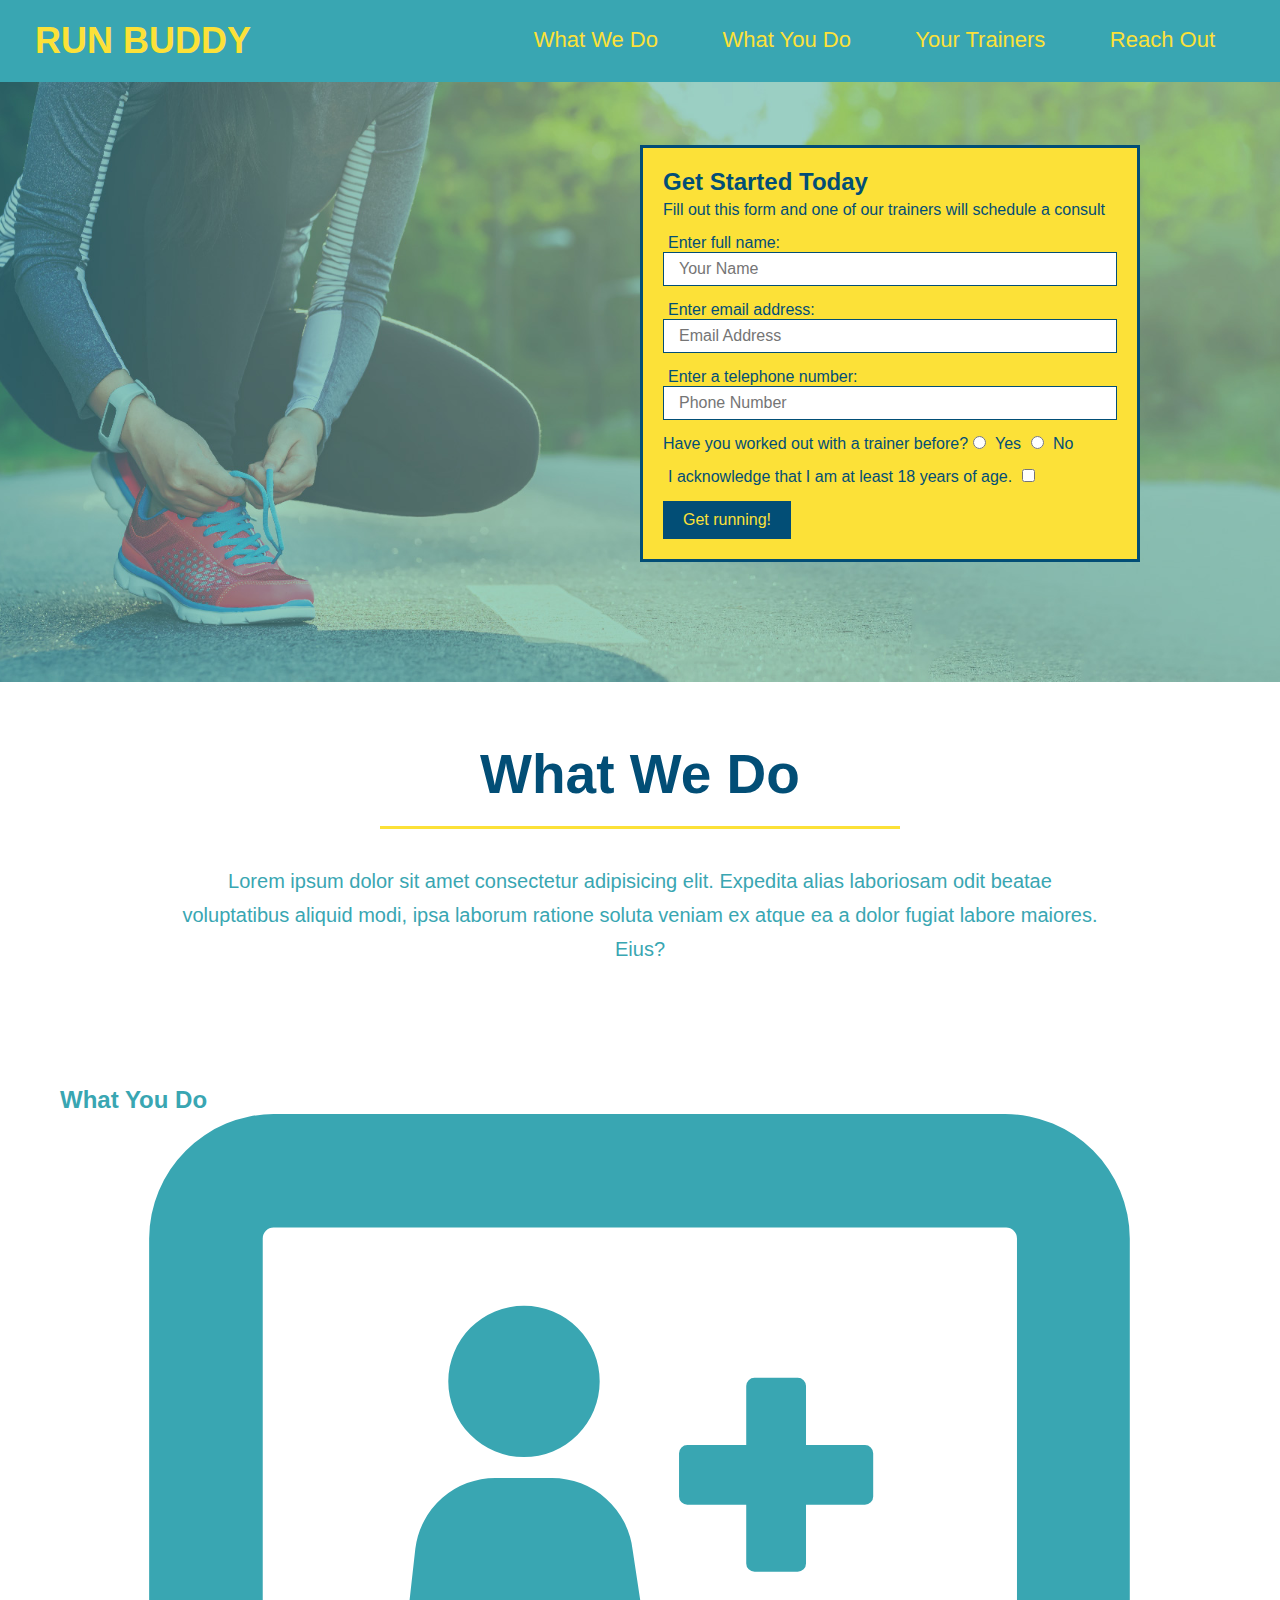
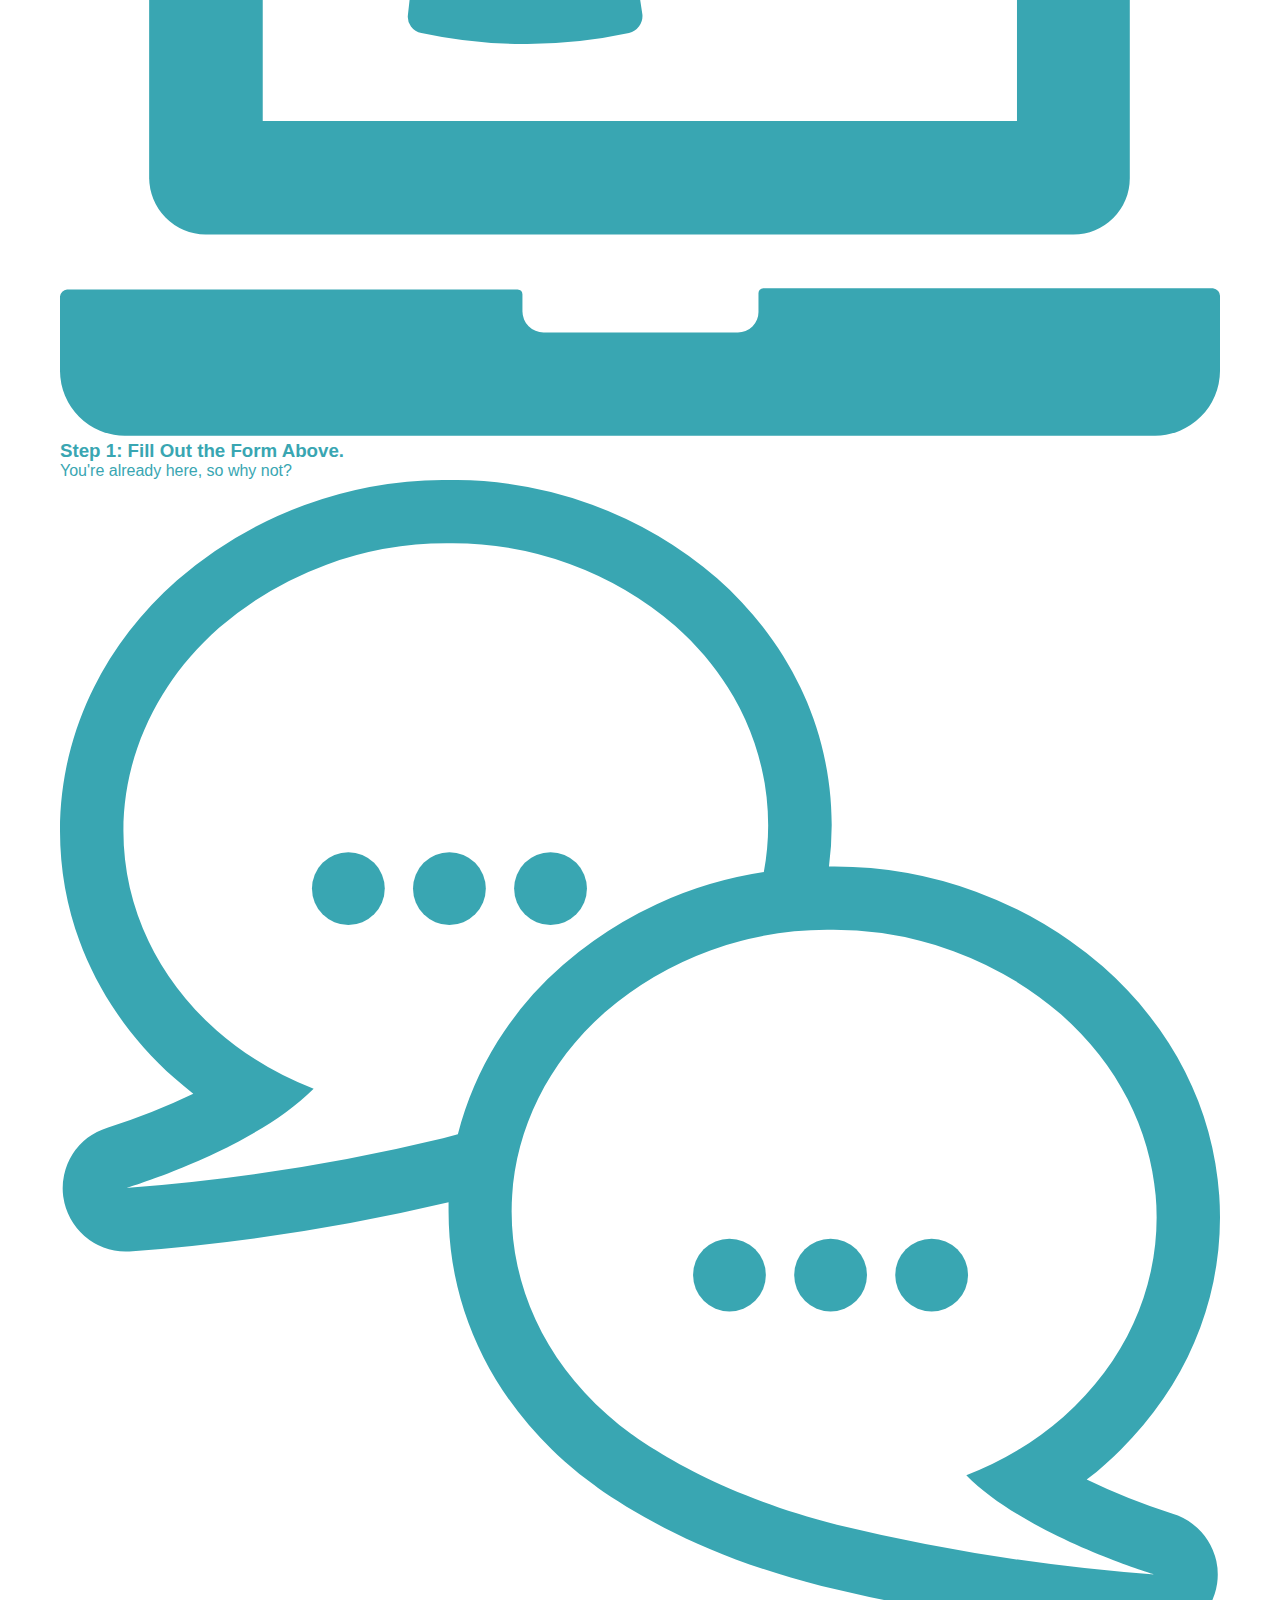
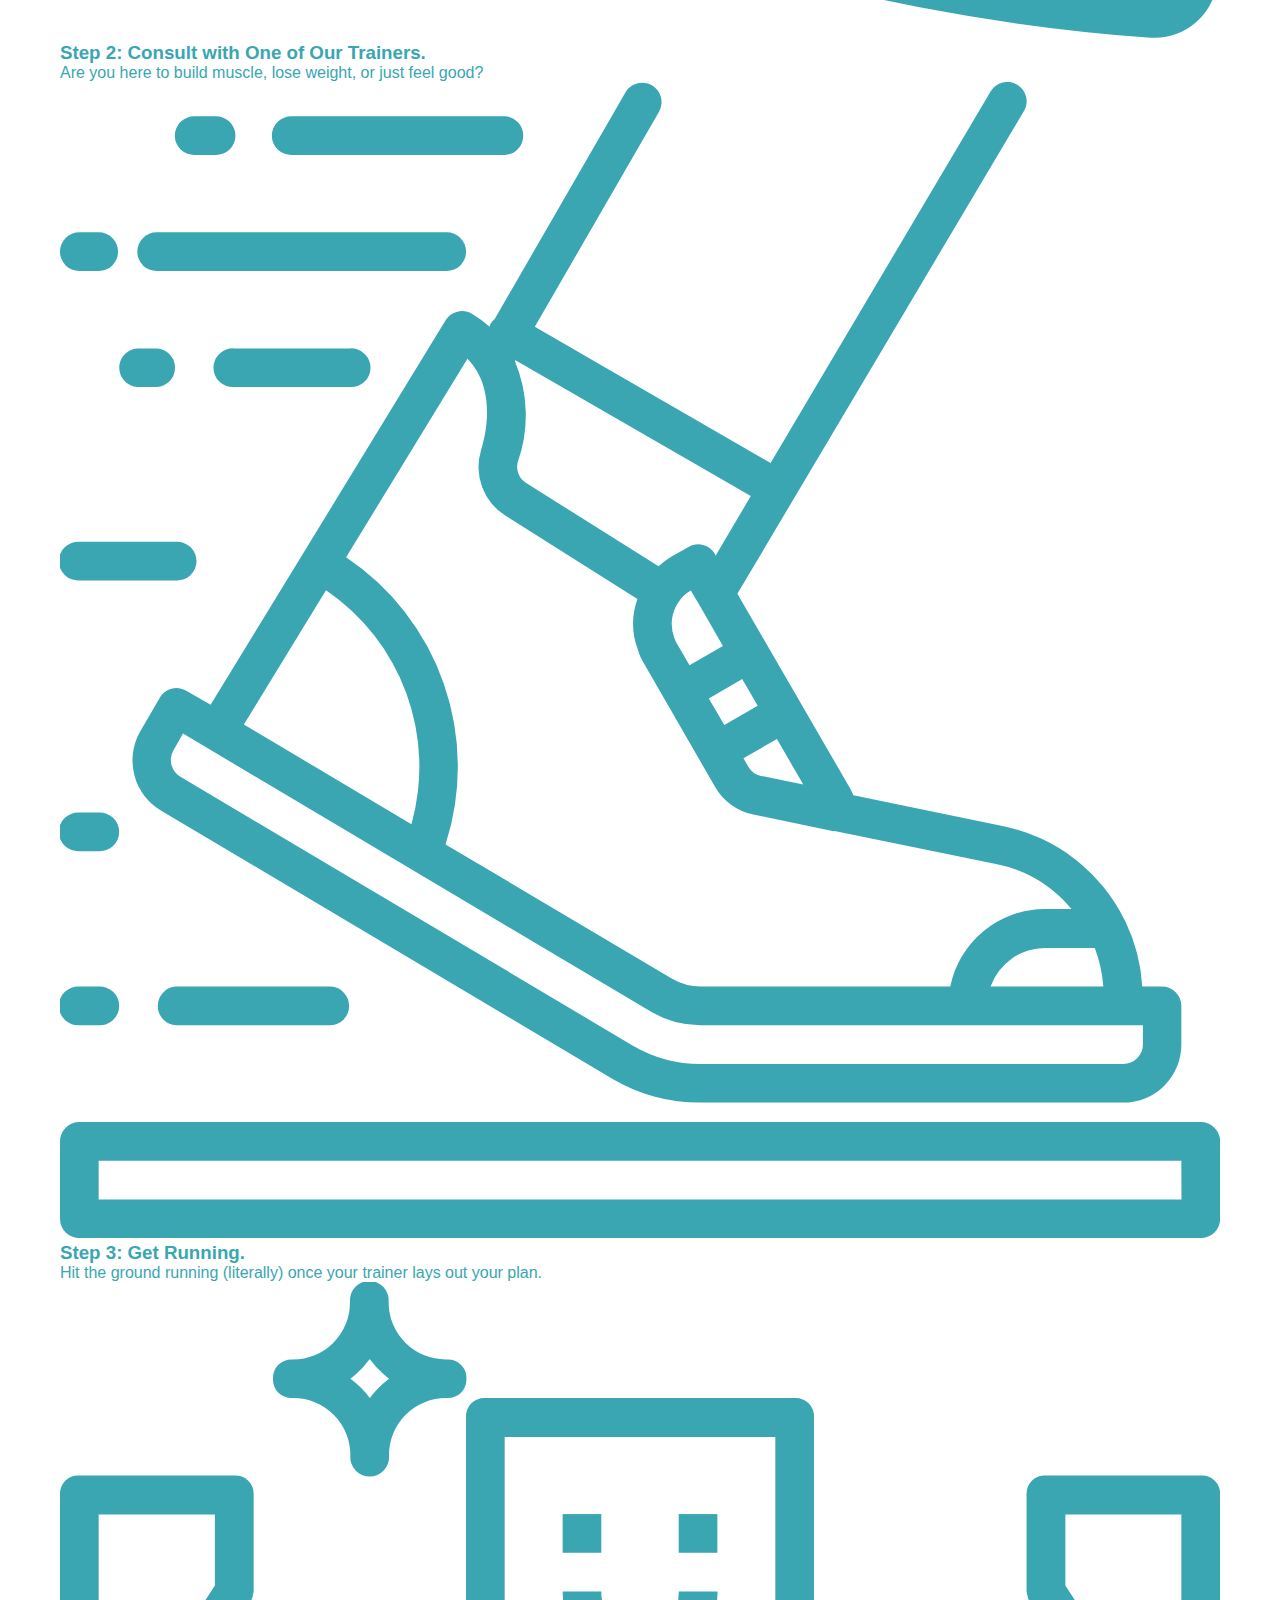
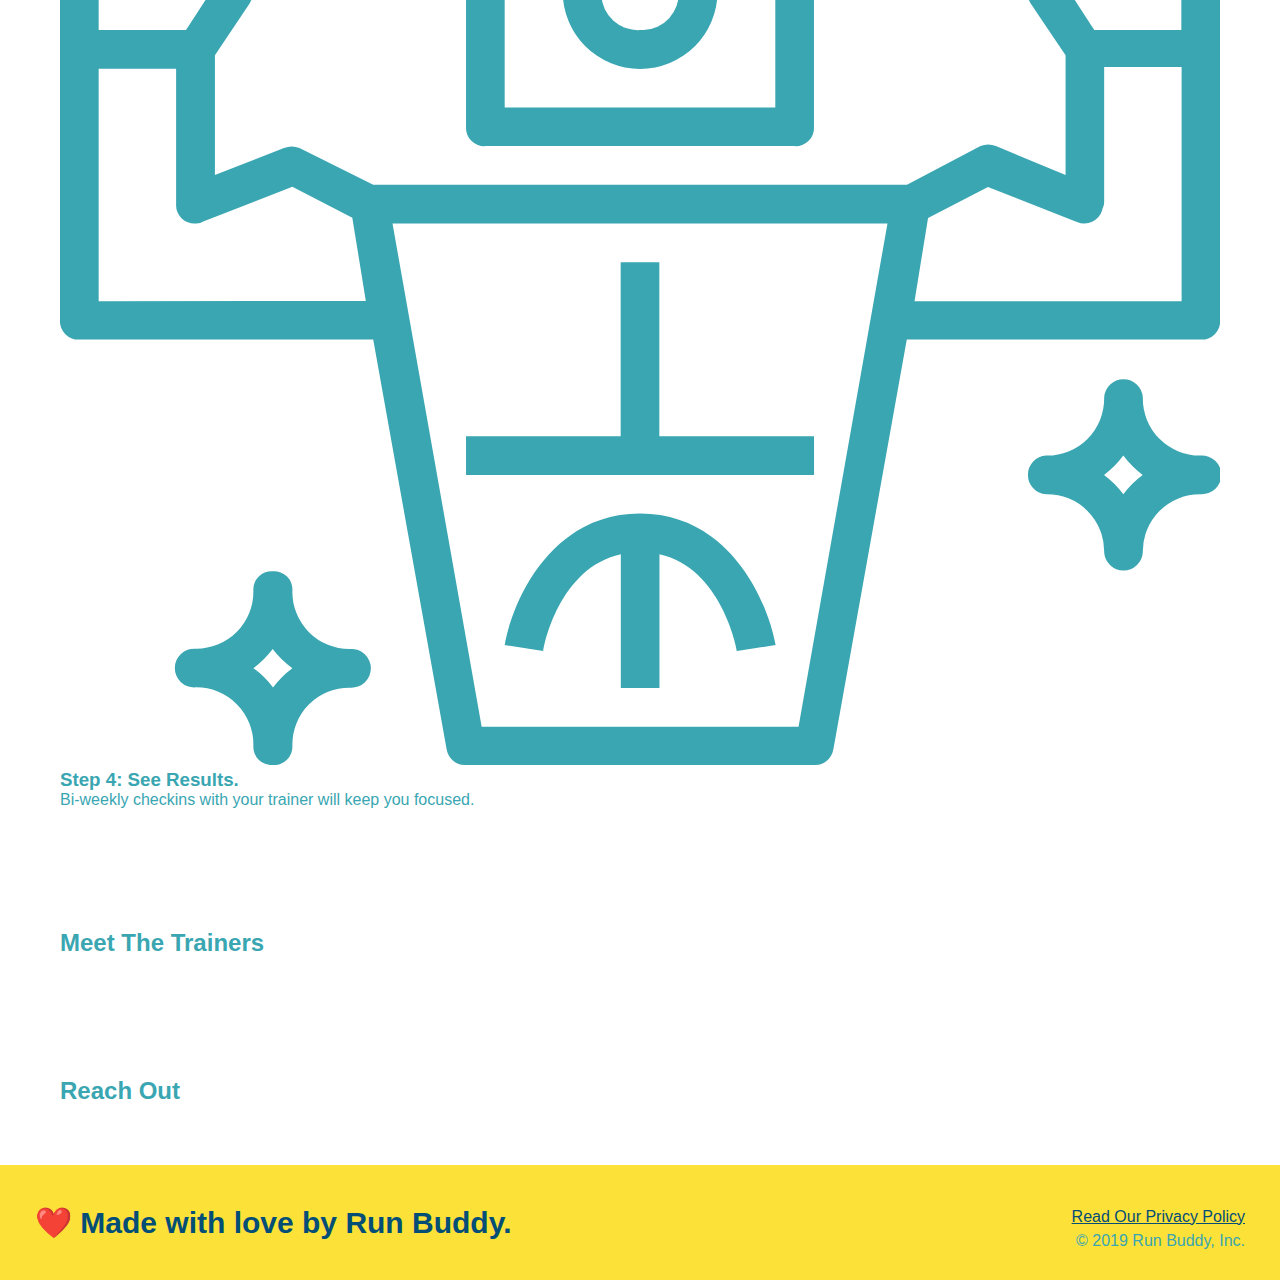
==== index.html @ 7dcd4fa3 "Style the what we do section" ====
<!DOCTYPE html>
<html lang="en">
<head>
    <meta charset="UTF-8">
    <meta http-equiv="X-UA-Compatible" content="IE=edge">
    <meta name="viewport" content="width=device-width, initial-scale=1.0">
    <link rel="stylesheet" href="./assets/css/style.css" />
    <title>Run Buddy</title>
</head>

<body>
    <!-- navigation -->
    <header>
        <h1><a href="/index.html">RUN BUDDY</a></h1>
        <nav>
            <!-- nav list -->
            <ul>
                <!-- What We Do section link -->
                <li>
                    <a href="#what-we-do">What We Do</a>
                </li>
                <!-- What You Do section link -->
                <li>
                    <a href="#what-you-do">What You Do</a>
                </li>
                <!-- Your Trainers section link -->
                <li>
                    <a href="#your-trainers">Your Trainers</a>
                </li>
                <!-- Reach Out section link -->
                <li>
                    <a href="#reach-out">Reach Out</a>
                </li>
            </ul>
        </nav>
    </header>
    <!-- end header/nav -->

    <!-- hero/jumbotron -->
    <section class ="hero">
        <div class="hero-form">
            <h3>Get Started Today</h3>
            <p>Fill out this form and one of our trainers will schedule a consult</p>
            <!-- add form element -->
            <form>
                <label for="name">Enter full name:</label>
                <input type="text" placeholder="Your Name" name="name" id="name" class="form-input" />
                <label for="email">Enter email address:</label>
                <input type="email" placeholder="Email Address" name="email" id="email" class="form-input" />
                <label for="phone">Enter a telephone number:</label>
                <input type="tel" placeholder="Phone Number" name="phone" id="phone" class="form-input" />
            </form>
            <p>
                Have you worked out with a trainer before?
                <input type="radio" name="trainer-confirm" id="trainer-yes" />
                <label for="trainer-yes">Yes</label>
                <input type="radio" name="trainer-confirm" id="trainer-no" />
                <label for="trainer-no">No</label>
            </p>
            <p>
                <label for="checkbox">
                    I acknowledge that I am at least 18 years of age.
                </label>
                <input type="checkbox" name="age-confirm" id="checkbox" />
            </p>
            <button type="submit">
                Get running!
            </button>
        </div>
    </section>
    <!-- end hero -->

    <!-- "what we do" section -->
    <section id="what-we-do" class="intro">
        <h2>What We Do</h2>
        <p>
            Lorem ipsum dolor sit amet consectetur adipisicing elit. Expedita alias laboriosam odit beatae voluptatibus aliquid modi, ipsa laborum ratione soluta veniam ex atque ea a dolor fugiat labore maiores. Eius?
        </p>
    </section>
    <!-- end "what we do" section -->

    <!-- "what you do" section -->
    <section id="what-you-do">
        <h2>What You Do</h2>

        <!-- step 1 div -->
        <div>
            <img src="./assets/images/step-1.svg" alt="" />
            <h3>Step 1: Fill Out the Form Above.</h3>
            <p>You're already here, so why not?</p>
        </div>

        <!-- step 2 div -->
        <div>
            <img src="./assets/images/step-2.svg" alt="" />
            <h3>Step 2: Consult with One of Our Trainers.</h3>
            <p>Are you here to build muscle, lose weight, or just feel good?</p>
        </div>

        <!-- step 3 div -->
        <div>
            <img src="./assets/images/step-3.svg" alt="" />
            <h3>Step 3: Get Running.</h3>
            <p>Hit the ground running (literally) once your trainer lays out your plan.</p>
        </div>

        <!-- step 4 div -->
        <div>
            <img src="./assets/images/step-4.svg" alt="" />
            <h3>Step 4: See Results.</h3>
            <p>Bi-weekly checkins with your trainer will keep you focused.</p>
        </div>
    </section>
    <!-- end "what you do" section -->

    <!-- "meet the trainers" section-->
    <section>
        <h2>Meet The Trainers</h2>
    </section>
    <!-- end "meet the trainers" section -->

    <!-- "reach out" section -->
    <section>
        <h2>Reach Out</h2>
    </section>
    <!-- end "reach out" section -->

    <!-- footer -->
    <footer>
        <h2>❤️ Made with love by Run Buddy.</h2>
        <div>
            <a href="#">Read Our Privacy Policy</a><br />
            &copy; 2019 Run Buddy, Inc.
        </div>
    </footer>
    <!-- end footer -->
</body>

</html>
---- assets/css/style.css ----
/* remove browser default styling */
* {
    margin: 0;
    padding: 0;
    box-sizing: border-box;
}

/* apply styles to <body> */
body {
    color: #39a6b2;
    font-family: Helvetica, Arial, sans-serif;
}

/* apply styles to <header> */
header {
    padding: 20px 35px;
    background-color: #39a6b2;
}

/* apply styles to <h1> in <header> */
header h1 {
    font-weight: bold;
    font-size: 36px;
    color: #fce138;
    margin: 0;
    display: inline;
}

/* apply styles to <a> in <header> */
header a {
    text-decoration: none;
    color: #fce138;
}

/* apply styles to <nav> in <header> */
header nav {
    float: right;
    margin: 7px 0;
}

/* apply styles to <li> in <header>/<nav>/<ul> */
header nav ul li {
    display: inline;
}

/* apply styles to <a> in <header>/<nav>/<ul>/<li> */
header nav ul li a {
    margin: 0 30px;
    font-weight: lighter;
    font-size: 22px;
}

/* apply styles to <footer> */
footer {
    background: #fce138;
    width: 100%;
    padding: 40px 35px;
}

/* apply styles to <h2> in <footer> */
footer h2 {
    display: inline;
    color: #024e76;
    font-size: 30px;
    margin: 0;
}

/* apply styles to <div> in <footer> */
footer div {
    float: right;
    line-height: 1.5;
    text-align: right;
}

/* apply styles to <a> in <footer> */
footer a {
    color: #024e76;
}

/* apply styles to <section> */
section {
    padding: 60px;
}

/* apply styles to hero <section> */
.hero {
    background-image: url("../images/hero-bg.jpeg");
    height: 600px;
    background-size: cover;
    background-position: center;
    position: relative;
}

/* apply styles to the hero form */
.hero-form {
    background-color: #fce138;
    padding: 20px;
    width: 500px;
    color: #024e76;
    border: solid 3px #024e76;
    position: absolute;
    bottom: 120px;
    right: 140px;
}

/* apply styles to <h3> in the hero form */
.hero-form h3 {
    font-size: 24px;
    margin: 0;
}

/* apply styles to <p> in the hero form */
.hero-form p {
    margin: 5px 0 15px 0;
}

/* apply styles to text inputs in the hero form */
.form-input {
    border: 1px solid #024e76;
    display: block;
    padding: 7px 15px;
    font-size: 16px;
    color: #024e76;
    width: 100%;
    margin-bottom: 15px;
}

/* apply styles to <labels> in the hero form */
.hero-form label {
    margin: 0 5px;
}

/* apply styles to <button> */
.hero-form button {
    color: #fce138;
    background-color: #024e76;
    border: none;
    padding: 10px 20px;
    font-size: 16px;
}

/* apply styles to what-we-do section */
.intro {
    text-align: center;
}
.intro h2 {
    font-size: 55px;
    color: #024e76;
    margin-bottom: 35px;
    padding: 0 100px 20px 100px;
    border-bottom: 3px solid #fce138;
    display: inline-block;
}
.intro p {
    line-height: 1.7;
    color: #39a6b2;
    width: 80%;
    font-size: 20px;
    margin: 0 auto;
}
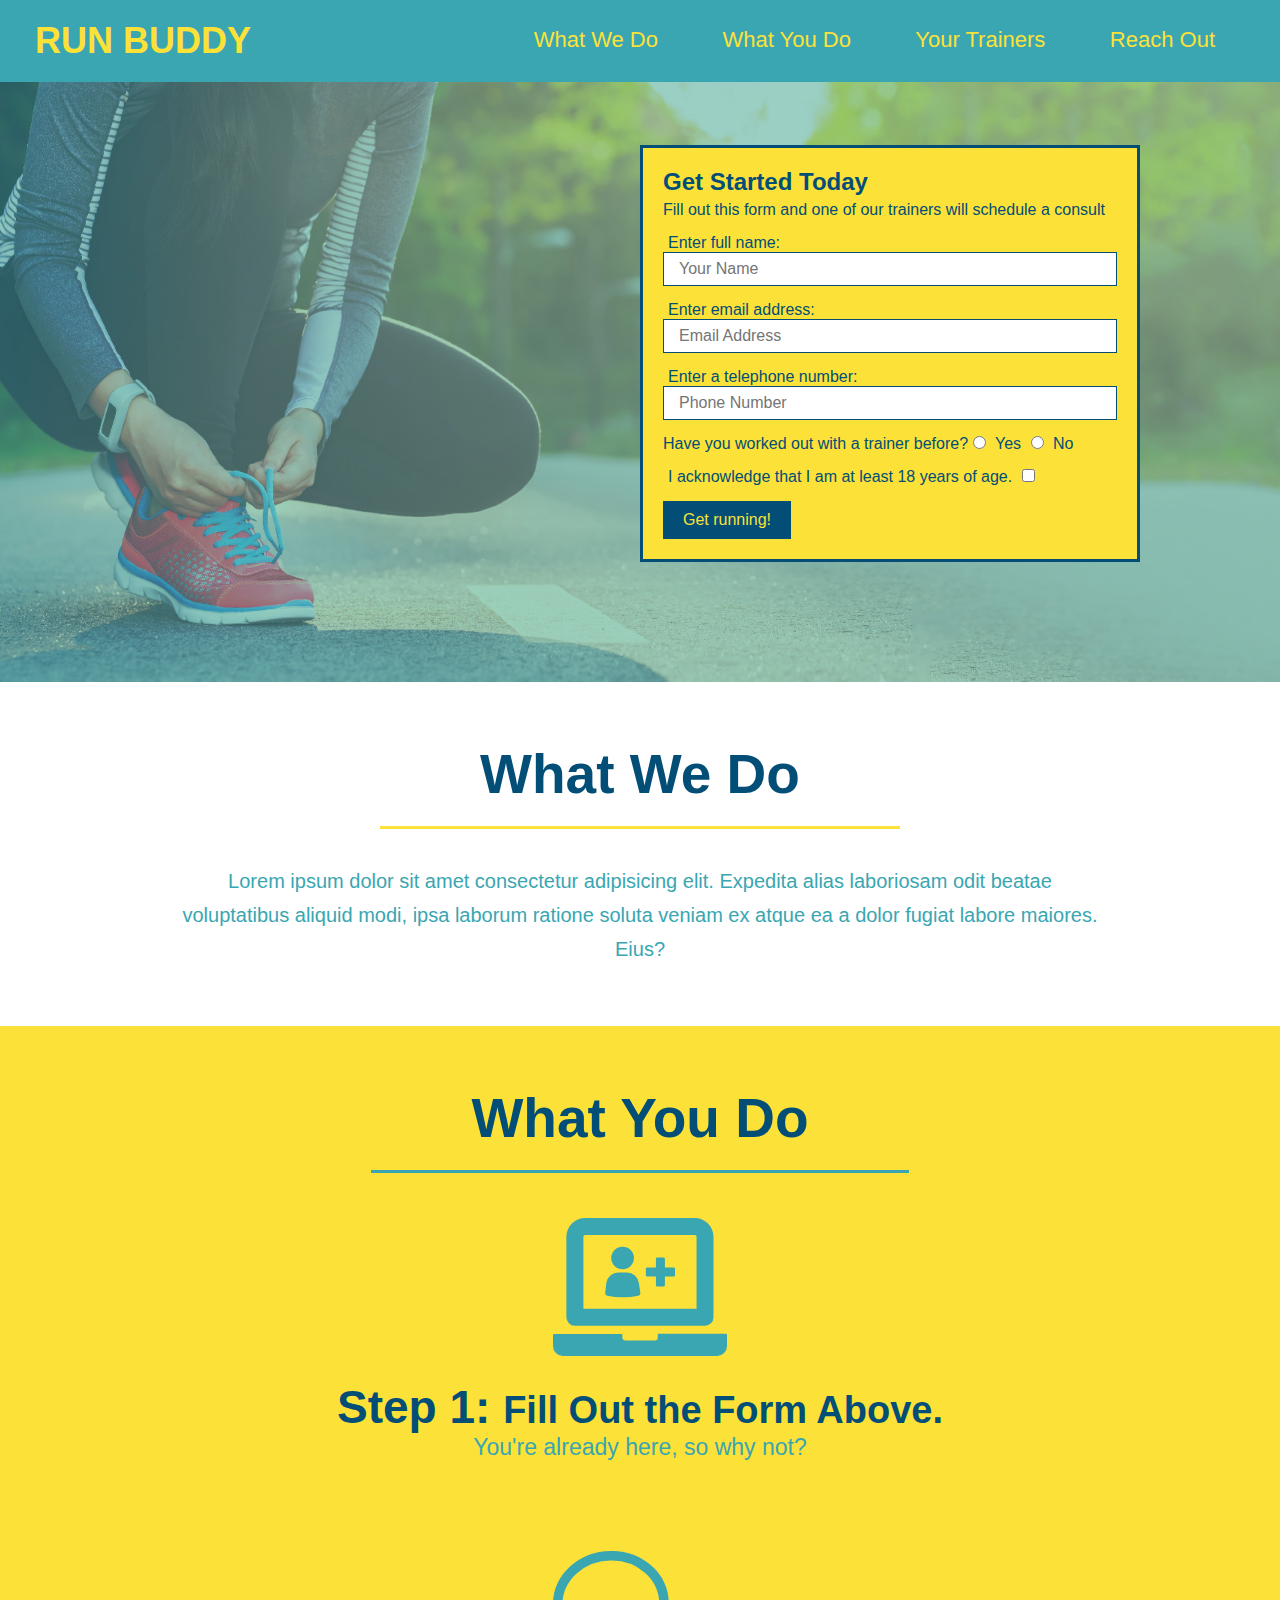
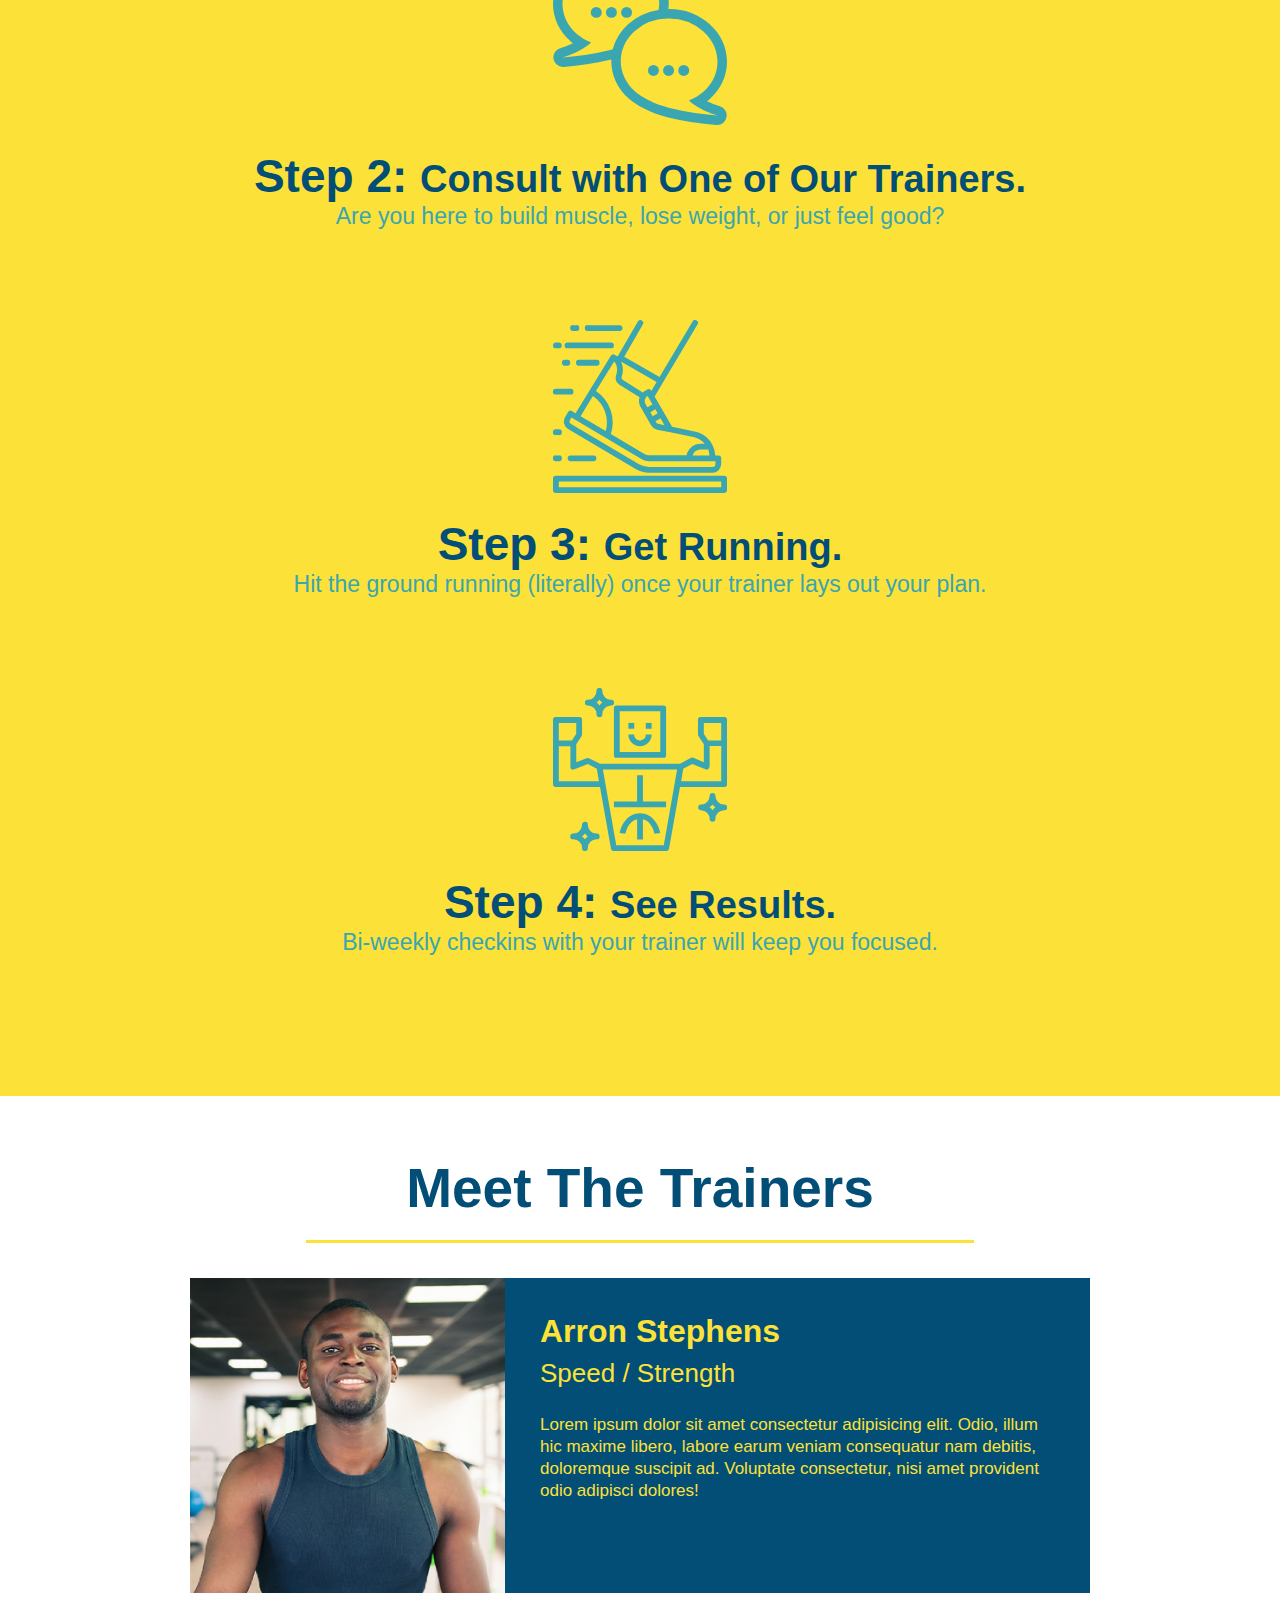
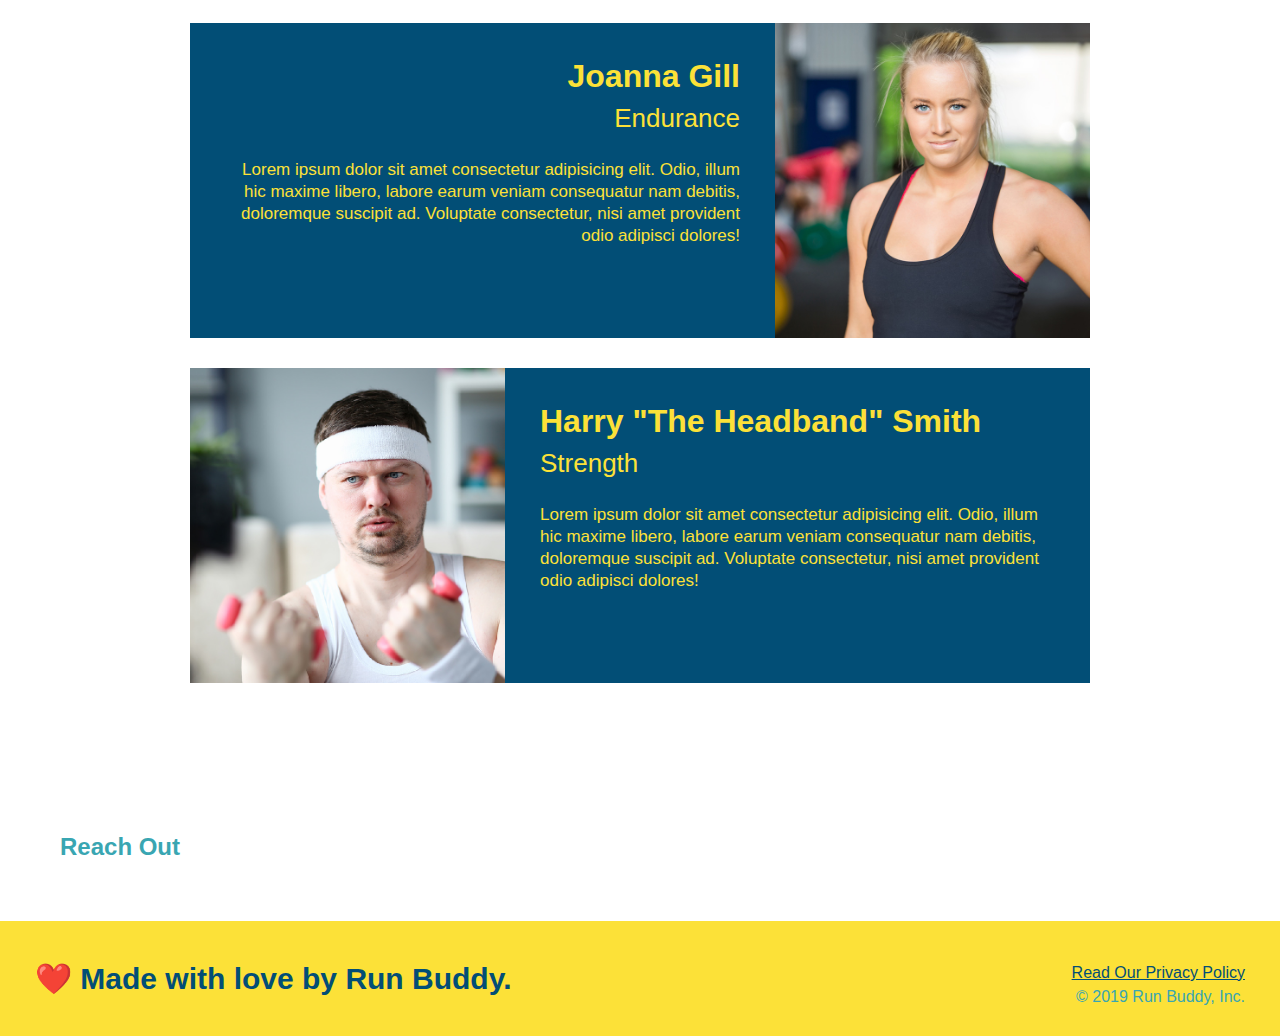
==== commit fcb5d87d: "Build and style meet the trainers section" ====
--- a/index.html
+++ b/index.html
@@ -72,7 +72,7 @@
 
     <!-- "what we do" section -->
     <section id="what-we-do" class="intro">
-        <h2>What We Do</h2>
+        <h2 class="section-title primary-border">What We Do</h2>
         <p>
             Lorem ipsum dolor sit amet consectetur adipisicing elit. Expedita alias laboriosam odit beatae voluptatibus aliquid modi, ipsa laborum ratione soluta veniam ex atque ea a dolor fugiat labore maiores. Eius?
         </p>
@@ -80,42 +80,79 @@
     <!-- end "what we do" section -->
 
     <!-- "what you do" section -->
-    <section id="what-you-do">
-        <h2>What You Do</h2>
+    <section id="what-you-do" class="steps">
+        <h2 class="section-title secondary-border">What You Do</h2>
 
         <!-- step 1 div -->
         <div>
             <img src="./assets/images/step-1.svg" alt="" />
-            <h3>Step 1: Fill Out the Form Above.</h3>
+            <h3>Step 1: <span>Fill Out the Form Above.</span></h3>
             <p>You're already here, so why not?</p>
         </div>
 
         <!-- step 2 div -->
         <div>
             <img src="./assets/images/step-2.svg" alt="" />
-            <h3>Step 2: Consult with One of Our Trainers.</h3>
+            <h3>Step 2: <span>Consult with One of Our Trainers.</span></h3>
             <p>Are you here to build muscle, lose weight, or just feel good?</p>
         </div>
 
         <!-- step 3 div -->
         <div>
             <img src="./assets/images/step-3.svg" alt="" />
-            <h3>Step 3: Get Running.</h3>
+            <h3>Step 3: <span>Get Running.</span></h3>
             <p>Hit the ground running (literally) once your trainer lays out your plan.</p>
         </div>
 
         <!-- step 4 div -->
         <div>
             <img src="./assets/images/step-4.svg" alt="" />
-            <h3>Step 4: See Results.</h3>
+            <h3>Step 4: <span>See Results.</span></h3>
             <p>Bi-weekly checkins with your trainer will keep you focused.</p>
         </div>
     </section>
     <!-- end "what you do" section -->
 
     <!-- "meet the trainers" section-->
-    <section>
-        <h2>Meet The Trainers</h2>
+    <section id="your-trainers" class="trainers">
+        <h2 class="section-title primary-border">Meet The Trainers</h2>
+        <!-- first trainer brio -->
+        <article class="trainer">
+            <img src="./assets/images/trainer-1.jpg" alt="Arron Stephens in his workout clothes, ready to pump iron" />
+            <div class="trainer-bio text-left">
+                <h3>Arron Stephens</h3>
+                <h4>Speed / Strength</h4>
+                <p>
+                    Lorem ipsum dolor sit amet consectetur adipisicing elit. Odio, illum hic maxime libero, labore earum veniam consequatur nam debitis, doloremque suscipit ad. Voluptate consectetur, nisi amet provident odio adipisci dolores!
+                </p>
+            </div>
+        </article>
+        <!-- second trainer bio -->
+        <article class="trainer">
+            <div class="trainer-bio text-right">
+                <h3>Joanna Gill</h3>
+                <h4>Endurance</h4>
+                <p>
+                    Lorem ipsum dolor sit amet consectetur adipisicing elit. Odio, illum hic maxime libero, labore earum veniam
+                    consequatur nam debitis, doloremque suscipit ad. Voluptate consectetur, nisi amet provident odio adipisci
+                    dolores!
+                </p>
+            </div>
+            <img src="./assets/images/trainer-2.jpg" alt="Joanna Gill cooling off after a workout" />
+        </article>
+        <!-- third trainer bio -->
+        <article class="trainer">
+            <img src="./assets/images/trainer-3.jpg" alt="Harry Smith wearing a headband and lifting comically small pink weights" />
+            <div class="trainer-bio text-left">
+                <h3>Harry "The Headband" Smith</h3>
+                <h4>Strength</h4>
+                <p>
+                    Lorem ipsum dolor sit amet consectetur adipisicing elit. Odio, illum hic maxime libero, labore earum veniam
+                    consequatur nam debitis, doloremque suscipit ad. Voluptate consectetur, nisi amet provident odio adipisci
+                    dolores!
+                </p>
+            </div>
+        </article>
     </section>
     <!-- end "meet the trainers" section -->
 
--- a/assets/css/style.css
+++ b/assets/css/style.css
@@ -5,19 +5,15 @@
     box-sizing: border-box;
 }
 
-/* apply styles to <body> */
+/* apply styles to elements */
 body {
     color: #39a6b2;
     font-family: Helvetica, Arial, sans-serif;
 }
-
-/* apply styles to <header> */
 header {
     padding: 20px 35px;
     background-color: #39a6b2;
 }
-
-/* apply styles to <h1> in <header> */
 header h1 {
     font-weight: bold;
     font-size: 36px;
@@ -25,59 +21,41 @@
     margin: 0;
     display: inline;
 }
-
-/* apply styles to <a> in <header> */
 header a {
     text-decoration: none;
     color: #fce138;
 }
-
-/* apply styles to <nav> in <header> */
 header nav {
     float: right;
     margin: 7px 0;
 }
-
-/* apply styles to <li> in <header>/<nav>/<ul> */
 header nav ul li {
     display: inline;
 }
-
-/* apply styles to <a> in <header>/<nav>/<ul>/<li> */
 header nav ul li a {
     margin: 0 30px;
     font-weight: lighter;
     font-size: 22px;
 }
-
-/* apply styles to <footer> */
 footer {
     background: #fce138;
     width: 100%;
     padding: 40px 35px;
 }
-
-/* apply styles to <h2> in <footer> */
 footer h2 {
     display: inline;
     color: #024e76;
     font-size: 30px;
     margin: 0;
 }
-
-/* apply styles to <div> in <footer> */
 footer div {
     float: right;
     line-height: 1.5;
     text-align: right;
 }
-
-/* apply styles to <a> in <footer> */
 footer a {
     color: #024e76;
 }
-
-/* apply styles to <section> */
 section {
     padding: 60px;
 }
@@ -102,19 +80,13 @@
     bottom: 120px;
     right: 140px;
 }
-
-/* apply styles to <h3> in the hero form */
 .hero-form h3 {
     font-size: 24px;
     margin: 0;
 }
-
-/* apply styles to <p> in the hero form */
 .hero-form p {
     margin: 5px 0 15px 0;
 }
-
-/* apply styles to text inputs in the hero form */
 .form-input {
     border: 1px solid #024e76;
     display: block;
@@ -124,13 +96,9 @@
     width: 100%;
     margin-bottom: 15px;
 }
-
-/* apply styles to <labels> in the hero form */
 .hero-form label {
     margin: 0 5px;
 }
-
-/* apply styles to <button> */
 .hero-form button {
     color: #fce138;
     background-color: #024e76;
@@ -142,14 +110,6 @@
 /* apply styles to what-we-do section */
 .intro {
     text-align: center;
-}
-.intro h2 {
-    font-size: 55px;
-    color: #024e76;
-    margin-bottom: 35px;
-    padding: 0 100px 20px 100px;
-    border-bottom: 3px solid #fce138;
-    display: inline-block;
 }
 .intro p {
     line-height: 1.7;
@@ -158,3 +118,87 @@
     font-size: 20px;
     margin: 0 auto;
 }
+
+/* apply styles to the what-you-do section */
+.steps {
+    text-align: center;
+    background: #fce138;
+}
+.steps div {
+    margin-bottom: 80px;
+}
+.steps img {
+    width: 15%;
+    margin: 10px 0;
+}
+.steps h3 {
+    color: #024e76;
+    font-size: 46px;
+    margin-top: 10px;
+}
+.steps p {
+    color: #39a6b2;
+    font-size: 23px;
+}
+.steps span {
+    font-size: 38px;
+}
+
+/* apply styles to the your-trainers section */
+.trainers {
+    text-align: center;
+}
+.trainer {
+    width: 900px;
+    margin: 0 auto 30px auto;
+    background: #024e76;
+    color: #fce138;
+    overflow: auto;
+}
+.trainer img {
+    width: 35%;
+    float: left;
+}
+.trainer-bio {
+    padding: 35px;
+    float: left;
+    width: 65%;
+}
+.trainer-bio h3 {
+    font-size: 32px;
+    margin-bottom: 8px;
+}
+.trainer-bio h4 {
+    font-weight: lighter;
+    font-size: 26px;
+    margin-bottom: 25px;
+}
+
+.trainer-bio p {
+    font-size: 17px;
+    line-height: 1.3;
+}
+ 
+/* consolidate duplicate styling and apply via class */
+.section-title {
+    font-size: 55px;
+    color: #024e76;
+    margin-bottom: 35px;
+    padding: 0 100px 20px 100px;
+    display: inline-block;
+    border-bottom: 3px solid;
+}
+
+/* utility class styles */
+.primary-border {
+    border-color: #fce138;
+}
+.secondary-border {
+    border-color: #39a6b2;
+}
+.text-left {
+    text-align: left;
+}
+.text-right {
+    text-align: right;
+}
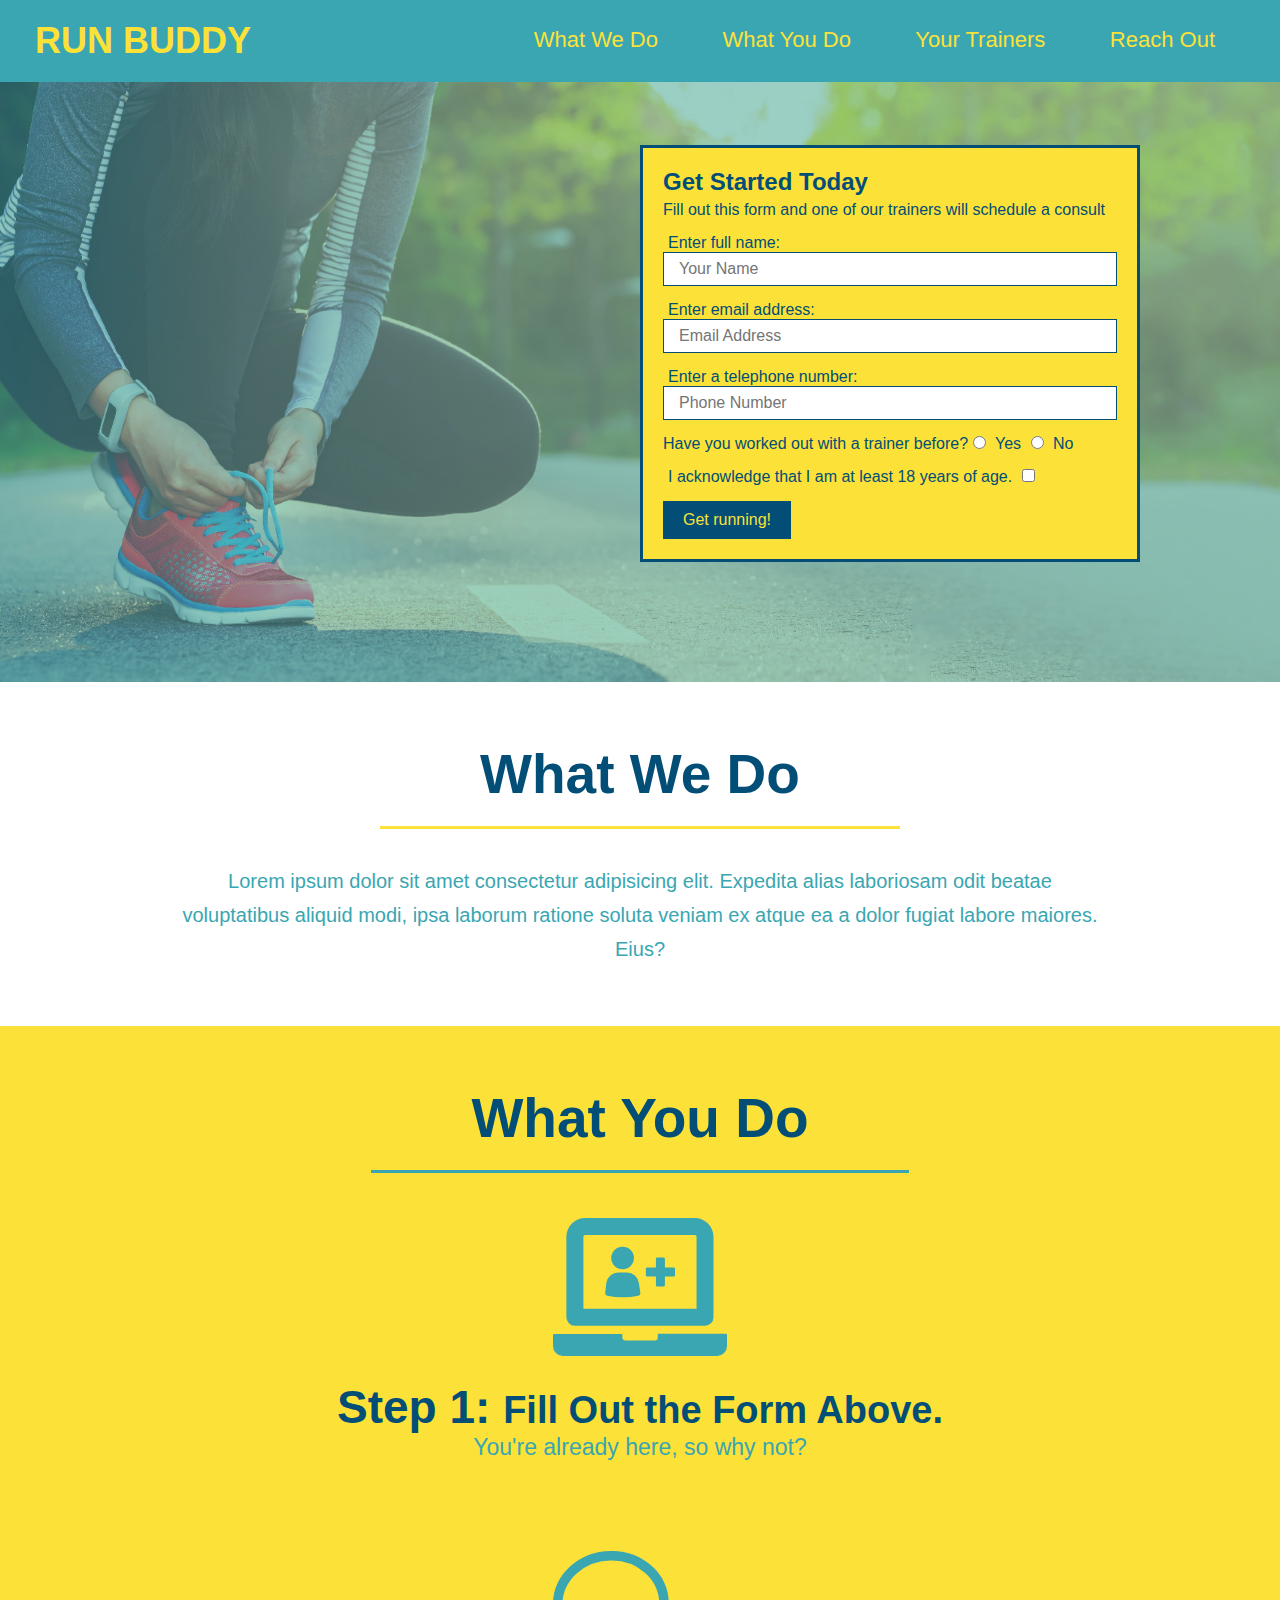
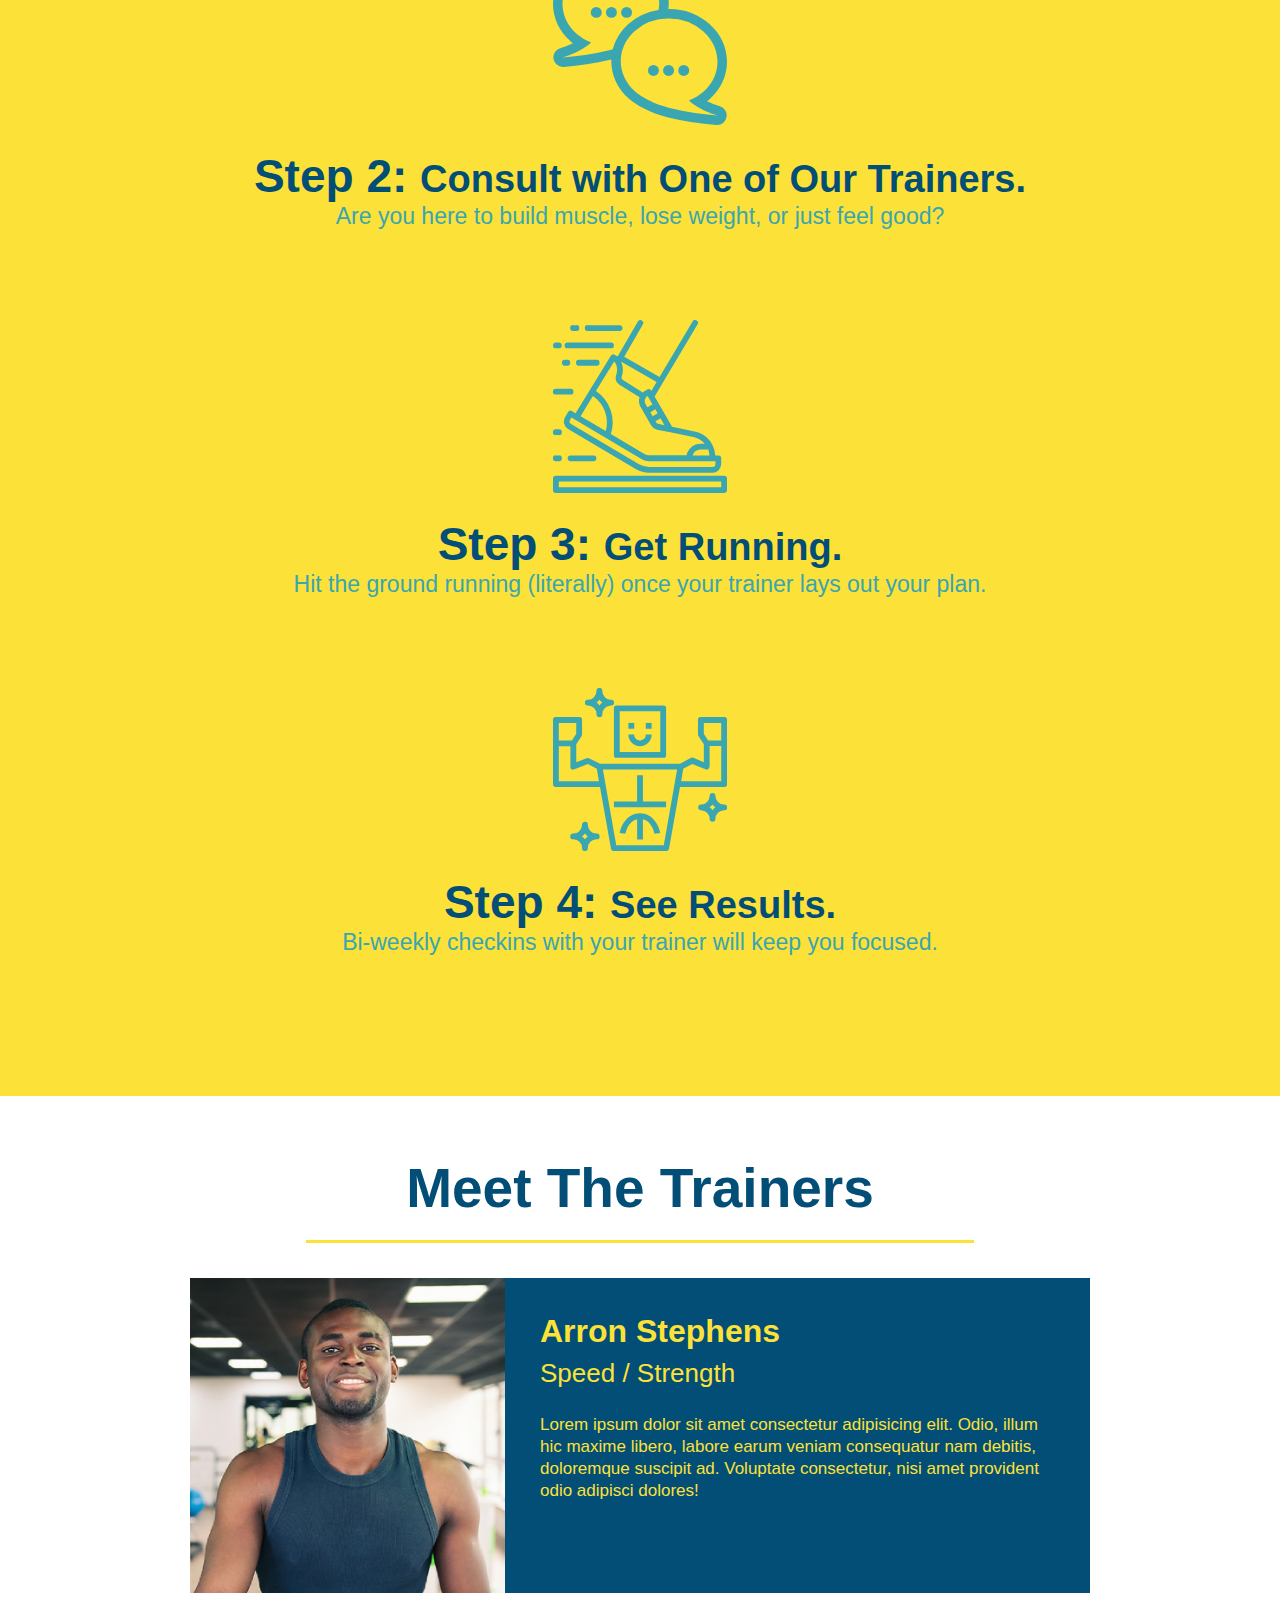
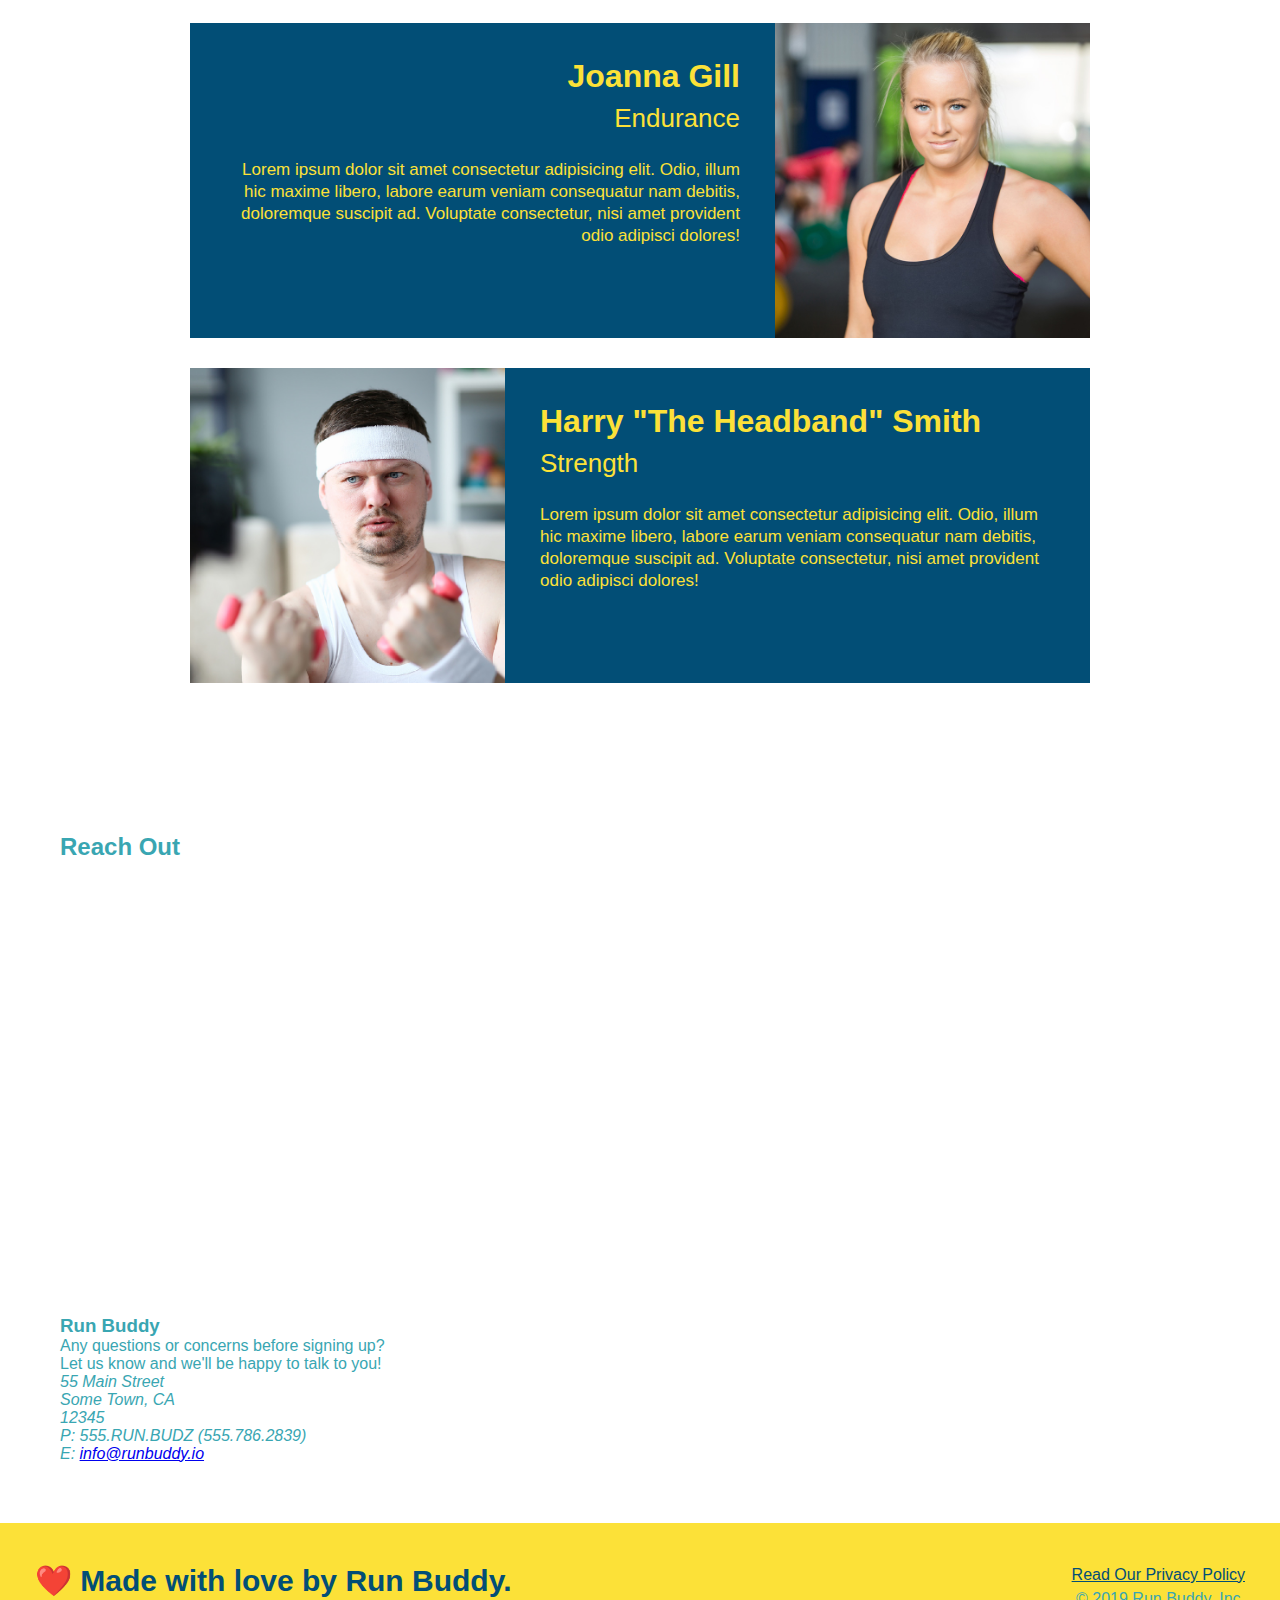
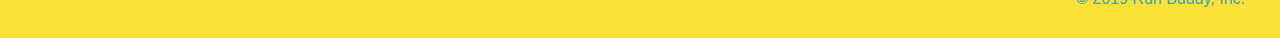
==== commit 6eae2803: "Build reach out section and add iframe" ====
--- a/index.html
+++ b/index.html
@@ -159,6 +159,31 @@
     <!-- "reach out" section -->
     <section>
         <h2>Reach Out</h2>
+        <div class="contact-info">
+            <iframe
+                src="https://www.google.com/maps/embed?pb=!1m18!1m12!1m3!1d3146.0105900396647!2d-120.42504984836218!3d37.95353870952617!2m3!1f0!2f0!3f0!3m2!1i1024!2i768!4f13.1!3m3!1m2!1s0x8090c46e315aaf1b%3A0xb32d2fcd2023b726!2sMain%20St%2C%20Jamestown%2C%20CA%2095327!5e0!3m2!1sen!2sus!4v1652972376983!5m2!1sen!2sus"
+                width="600"
+                height="450"
+                style="border:0;" allowfullscreen=""
+                loading="lazy"
+                referrerpolicy="no-referrer-when-downgrade">
+            </iframe>
+            <div>
+                <h3>Run Buddy</h3>
+                <p>
+                    Any questions or concerns before signing up?
+                    <br />
+                    Let us know and we'll be happy to talk to you!
+                </p>
+                <address>
+                    55 Main Street <br />
+                    Some Town, CA <br />
+                    12345 <br />
+                    P: 555.RUN.BUDZ (555.786.2839) <br />
+                    E: <a href="mailto:info@runbuddy.io">info@runbuddy.io</a>
+                </address>
+            </div>
+        </div>
     </section>
     <!-- end "reach out" section -->
 
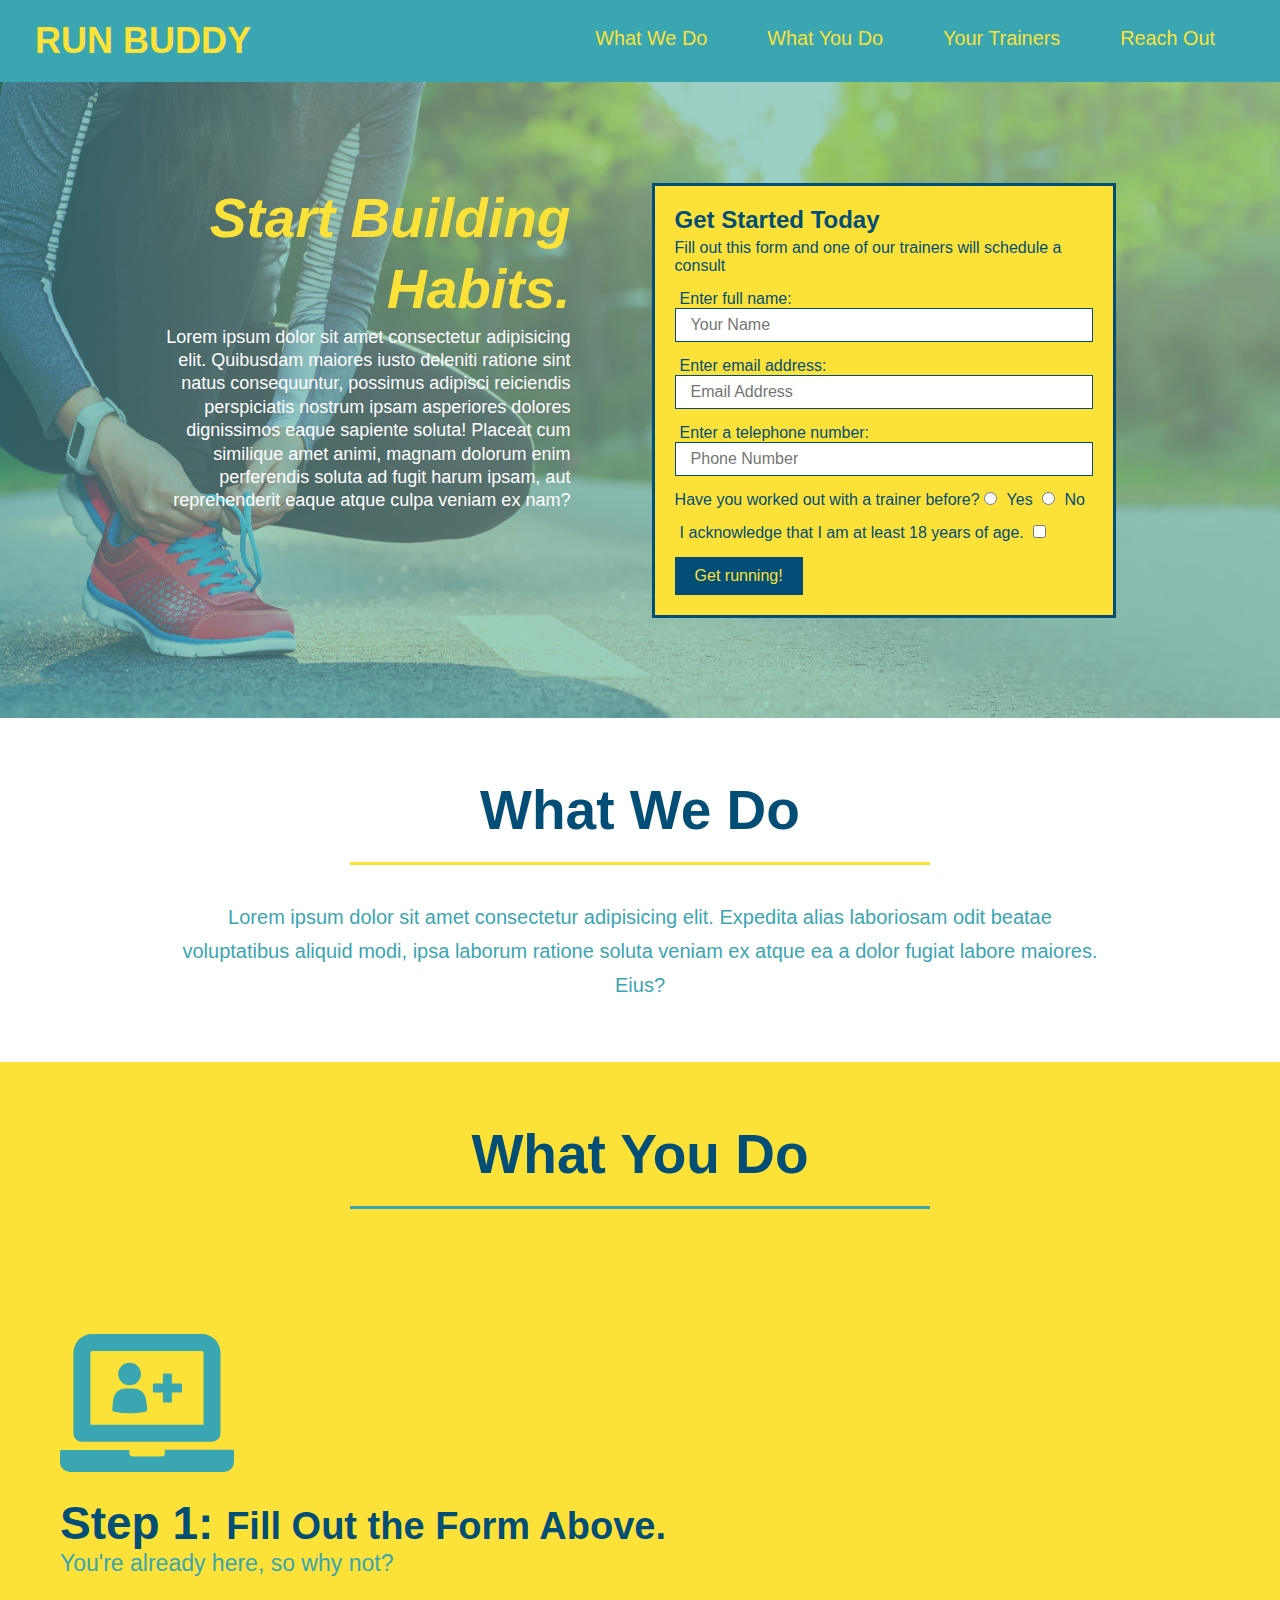
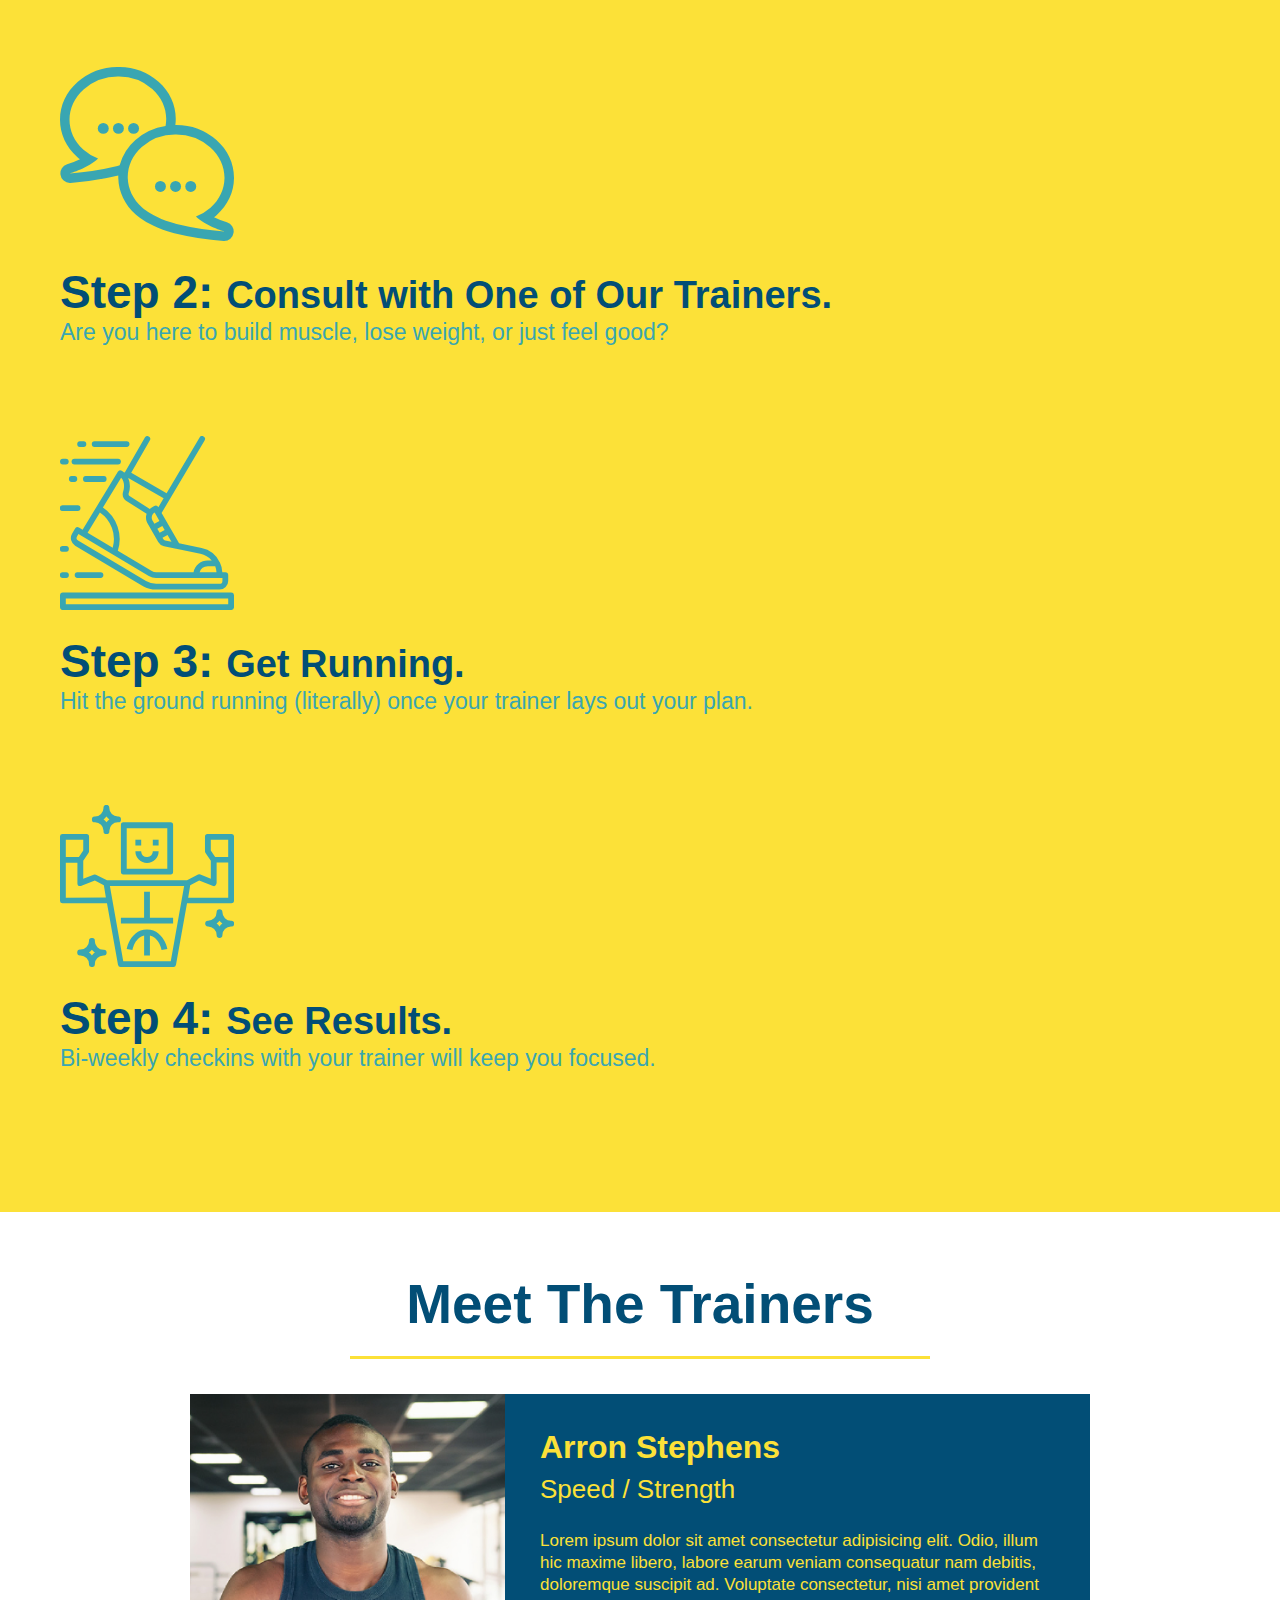
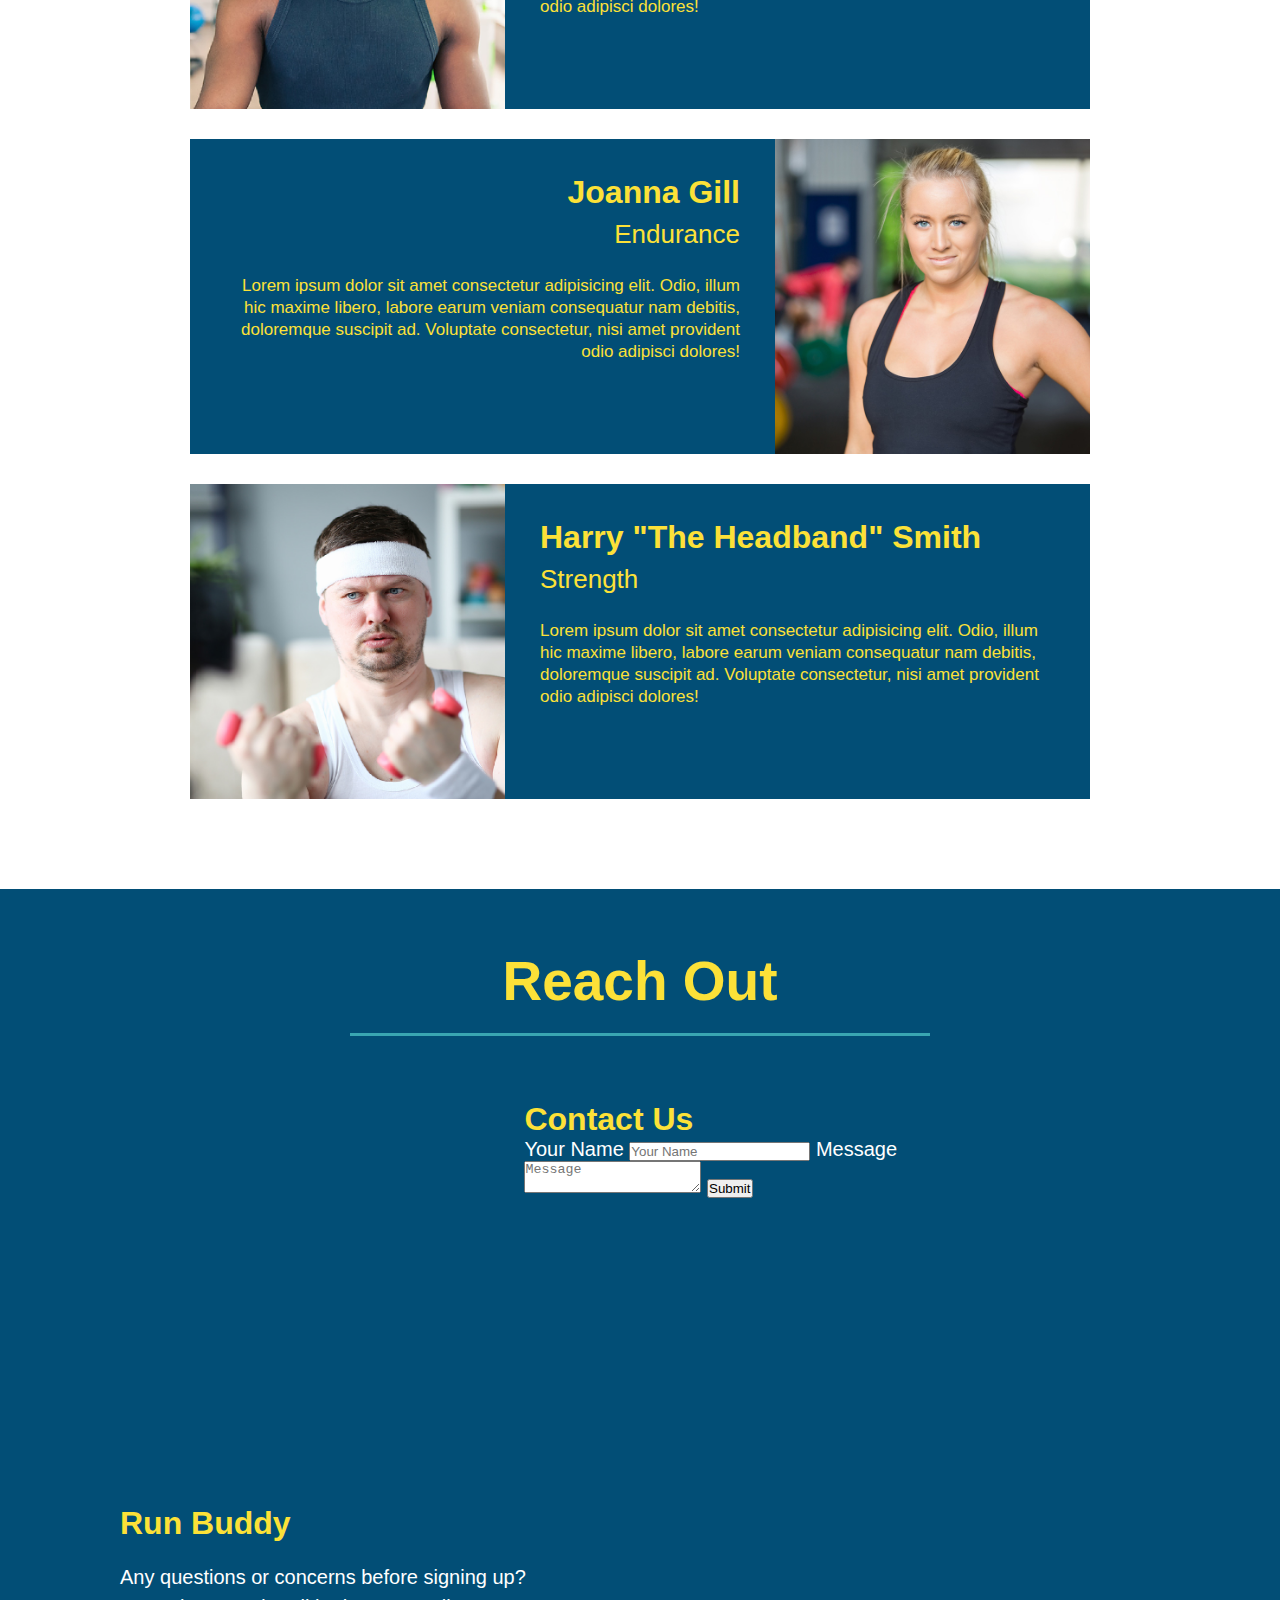
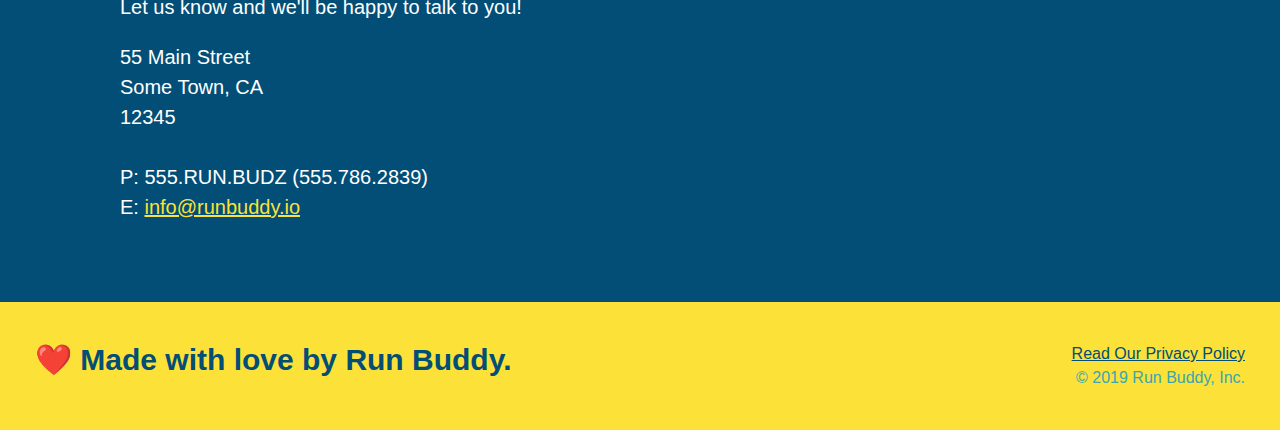
==== commit c468e8b5: "Add flexbox to what we/you do, trainers, reach out sections" ====
--- a/index.html
+++ b/index.html
@@ -38,6 +38,10 @@
 
     <!-- hero/jumbotron -->
     <section class ="hero">
+        <div class="hero-cta">
+            <h2>Start Building Habits.</h2>
+            <p>Lorem ipsum dolor sit amet consectetur adipisicing elit. Quibusdam maiores iusto deleniti ratione sint natus consequuntur, possimus adipisci reiciendis perspiciatis nostrum ipsam asperiores dolores dignissimos eaque sapiente soluta! Placeat cum similique amet animi, magnam dolorum enim perferendis soluta ad fugit harum ipsam, aut reprehenderit eaque atque culpa veniam ex nam?</p>
+        </div>
         <div class="hero-form">
             <h3>Get Started Today</h3>
             <p>Fill out this form and one of our trainers will schedule a consult</p>
@@ -72,16 +76,27 @@
 
     <!-- "what we do" section -->
     <section id="what-we-do" class="intro">
-        <h2 class="section-title primary-border">What We Do</h2>
-        <p>
-            Lorem ipsum dolor sit amet consectetur adipisicing elit. Expedita alias laboriosam odit beatae voluptatibus aliquid modi, ipsa laborum ratione soluta veniam ex atque ea a dolor fugiat labore maiores. Eius?
-        </p>
+        <div class="flex-row">
+            <h2 class="section-title primary-border">
+                What We Do
+            </h2>
+        </div>
+        <div class="flex-row">
+            <p>
+                Lorem ipsum dolor sit amet consectetur adipisicing elit. Expedita alias laboriosam odit beatae voluptatibus aliquid
+                modi, ipsa laborum ratione soluta veniam ex atque ea a dolor fugiat labore maiores. Eius?
+            </p>
+        </div>
     </section>
     <!-- end "what we do" section -->
 
     <!-- "what you do" section -->
     <section id="what-you-do" class="steps">
-        <h2 class="section-title secondary-border">What You Do</h2>
+        <div class="flex-row">
+            <h2 class="section-title secondary-border">
+                What You Do
+            </h2>
+        </div>
 
         <!-- step 1 div -->
         <div>
@@ -115,7 +130,11 @@
 
     <!-- "meet the trainers" section-->
     <section id="your-trainers" class="trainers">
-        <h2 class="section-title primary-border">Meet The Trainers</h2>
+        <div class="flex-row">
+            <h2 class="section-title primary-border">
+                Meet The Trainers
+            </h2>
+        </div>
         <!-- first trainer brio -->
         <article class="trainer">
             <img src="./assets/images/trainer-1.jpg" alt="Arron Stephens in his workout clothes, ready to pump iron" />
@@ -157,18 +176,30 @@
     <!-- end "meet the trainers" section -->
 
     <!-- "reach out" section -->
-    <section>
-        <h2>Reach Out</h2>
+    <section id="reach-out" class="contact">
+        <div class="flex-row">
+            <h2 class="section-title secondary-border">Reach Out</h2>
+        </div>
         <div class="contact-info">
             <iframe
                 src="https://www.google.com/maps/embed?pb=!1m18!1m12!1m3!1d3146.0105900396647!2d-120.42504984836218!3d37.95353870952617!2m3!1f0!2f0!3f0!3m2!1i1024!2i768!4f13.1!3m3!1m2!1s0x8090c46e315aaf1b%3A0xb32d2fcd2023b726!2sMain%20St%2C%20Jamestown%2C%20CA%2095327!5e0!3m2!1sen!2sus!4v1652972376983!5m2!1sen!2sus"
-                width="600"
-                height="450"
                 style="border:0;" allowfullscreen=""
                 loading="lazy"
                 referrerpolicy="no-referrer-when-downgrade">
             </iframe>
             <div>
+                <h3>Contact Us</h3>
+                <form>
+                    <label for="contact-name">Your Name</label>
+                    <input type="text" id="contact-name" placeholder="Your Name" />
+
+                    <label for="contact-message">Message</label>
+                    <textarea id="contact-message" placeholder="Message"></textarea>
+                    
+                    <button type="submit">Submit</button>
+                </form>
+            </div>
+            <div>
                 <h3>Run Buddy</h3>
                 <p>
                     Any questions or concerns before signing up?
@@ -178,7 +209,7 @@
                 <address>
                     55 Main Street <br />
                     Some Town, CA <br />
-                    12345 <br />
+                    12345 <br /><br />
                     P: 555.RUN.BUDZ (555.786.2839) <br />
                     E: <a href="mailto:info@runbuddy.io">info@runbuddy.io</a>
                 </address>
@@ -191,7 +222,7 @@
     <footer>
         <h2>❤️ Made with love by Run Buddy.</h2>
         <div>
-            <a href="#">Read Our Privacy Policy</a><br />
+            <a href="./privacy-policy.html">Read Our Privacy Policy</a><br />
             &copy; 2019 Run Buddy, Inc.
         </div>
     </footer>
--- a/assets/css/style.css
+++ b/assets/css/style.css
@@ -13,43 +13,49 @@
 header {
     padding: 20px 35px;
     background-color: #39a6b2;
+    display: flex;
+    justify-content: space-between;
+    flex-wrap: wrap;
 }
 header h1 {
     font-weight: bold;
     font-size: 36px;
     color: #fce138;
     margin: 0;
-    display: inline;
 }
 header a {
     text-decoration: none;
     color: #fce138;
 }
 header nav {
-    float: right;
     margin: 7px 0;
 }
-header nav ul li {
-    display: inline;
+header nav ul {
+    display: flex;
+    flex-wrap: wrap;
+    justify-content: space-between;
+    align-items: center;
+    list-style: none;
 }
 header nav ul li a {
     margin: 0 30px;
     font-weight: lighter;
-    font-size: 22px;
+    font-size: 1.55vw;
 }
 footer {
+    display: flex;
+    justify-content: space-between;
+    flex-wrap: wrap;
     background: #fce138;
     width: 100%;
     padding: 40px 35px;
 }
 footer h2 {
-    display: inline;
     color: #024e76;
     font-size: 30px;
     margin: 0;
 }
 footer div {
-    float: right;
     line-height: 1.5;
     text-align: right;
 }
@@ -63,22 +69,21 @@
 /* apply styles to hero <section> */
 .hero {
     background-image: url("../images/hero-bg.jpeg");
-    height: 600px;
     background-size: cover;
     background-position: center;
-    position: relative;
+    display: flex;
+    justify-content: center;
+    flex-wrap: wrap;
 }
 
 /* apply styles to the hero form */
 .hero-form {
     background-color: #fce138;
     padding: 20px;
-    width: 500px;
     color: #024e76;
     border: solid 3px #024e76;
-    position: absolute;
-    bottom: 120px;
-    right: 140px;
+    width: 40%;
+    margin: 3.5%;
 }
 .hero-form h3 {
     font-size: 24px;
@@ -106,22 +111,32 @@
     padding: 10px 20px;
     font-size: 16px;
 }
+.hero-cta {
+    width: 35%;
+    text-align: right;
+    margin: 3.5%;
+    color: #fff;
+    font-size: 18px;
+    line-height: 1.3;
+}
+.hero-cta h2 {
+    font-style: italic;
+    font-size: 55px;
+    color: #fce138;
+}
 
 /* apply styles to what-we-do section */
-.intro {
-    text-align: center;
-}
 .intro p {
     line-height: 1.7;
     color: #39a6b2;
     width: 80%;
     font-size: 20px;
     margin: 0 auto;
+    text-align: center;
 }
 
 /* apply styles to the what-you-do section */
 .steps {
-    text-align: center;
     background: #fce138;
 }
 .steps div {
@@ -146,7 +161,7 @@
 
 /* apply styles to the your-trainers section */
 .trainers {
-    text-align: center;
+    
 }
 .trainer {
     width: 900px;
@@ -178,15 +193,50 @@
     font-size: 17px;
     line-height: 1.3;
 }
- 
+
+/* apply styles to the reach-out section */
+.contact {
+    background: #024e76;
+}
+.contact h2 {
+    color: #fce138;
+}
+.contact-info iframe {
+    width: 400px;
+    height: 400px;
+}
+.contact-info div {
+    width: 410px;
+    display: inline-block;
+    vertical-align: top;
+    text-align: left;
+    margin: 30px 0 0 60px;
+    color: white;
+    font-size: 20px;
+}
+.contact-info h3 {
+    color: #fce138;
+    font-size: 32px;
+}
+.contact-info p, .contact-info address {
+    margin: 20px 0;
+    line-height: 1.5;
+    font-size: 20px;
+    font-style: normal;
+}
+.contact-info a {
+    color: #fce138;
+}
+
 /* consolidate duplicate styling and apply via class */
 .section-title {
     font-size: 55px;
     color: #024e76;
-    margin-bottom: 35px;
-    padding: 0 100px 20px 100px;
-    display: inline-block;
     border-bottom: 3px solid;
+    padding-bottom: 20px;
+    text-align: center;
+    margin: 0 auto 35px auto;
+    width: 50%;
 }
 
 /* utility class styles */
@@ -202,3 +252,6 @@
 .text-right {
     text-align: right;
 }
+.flex-row {
+    display: flex;
+}
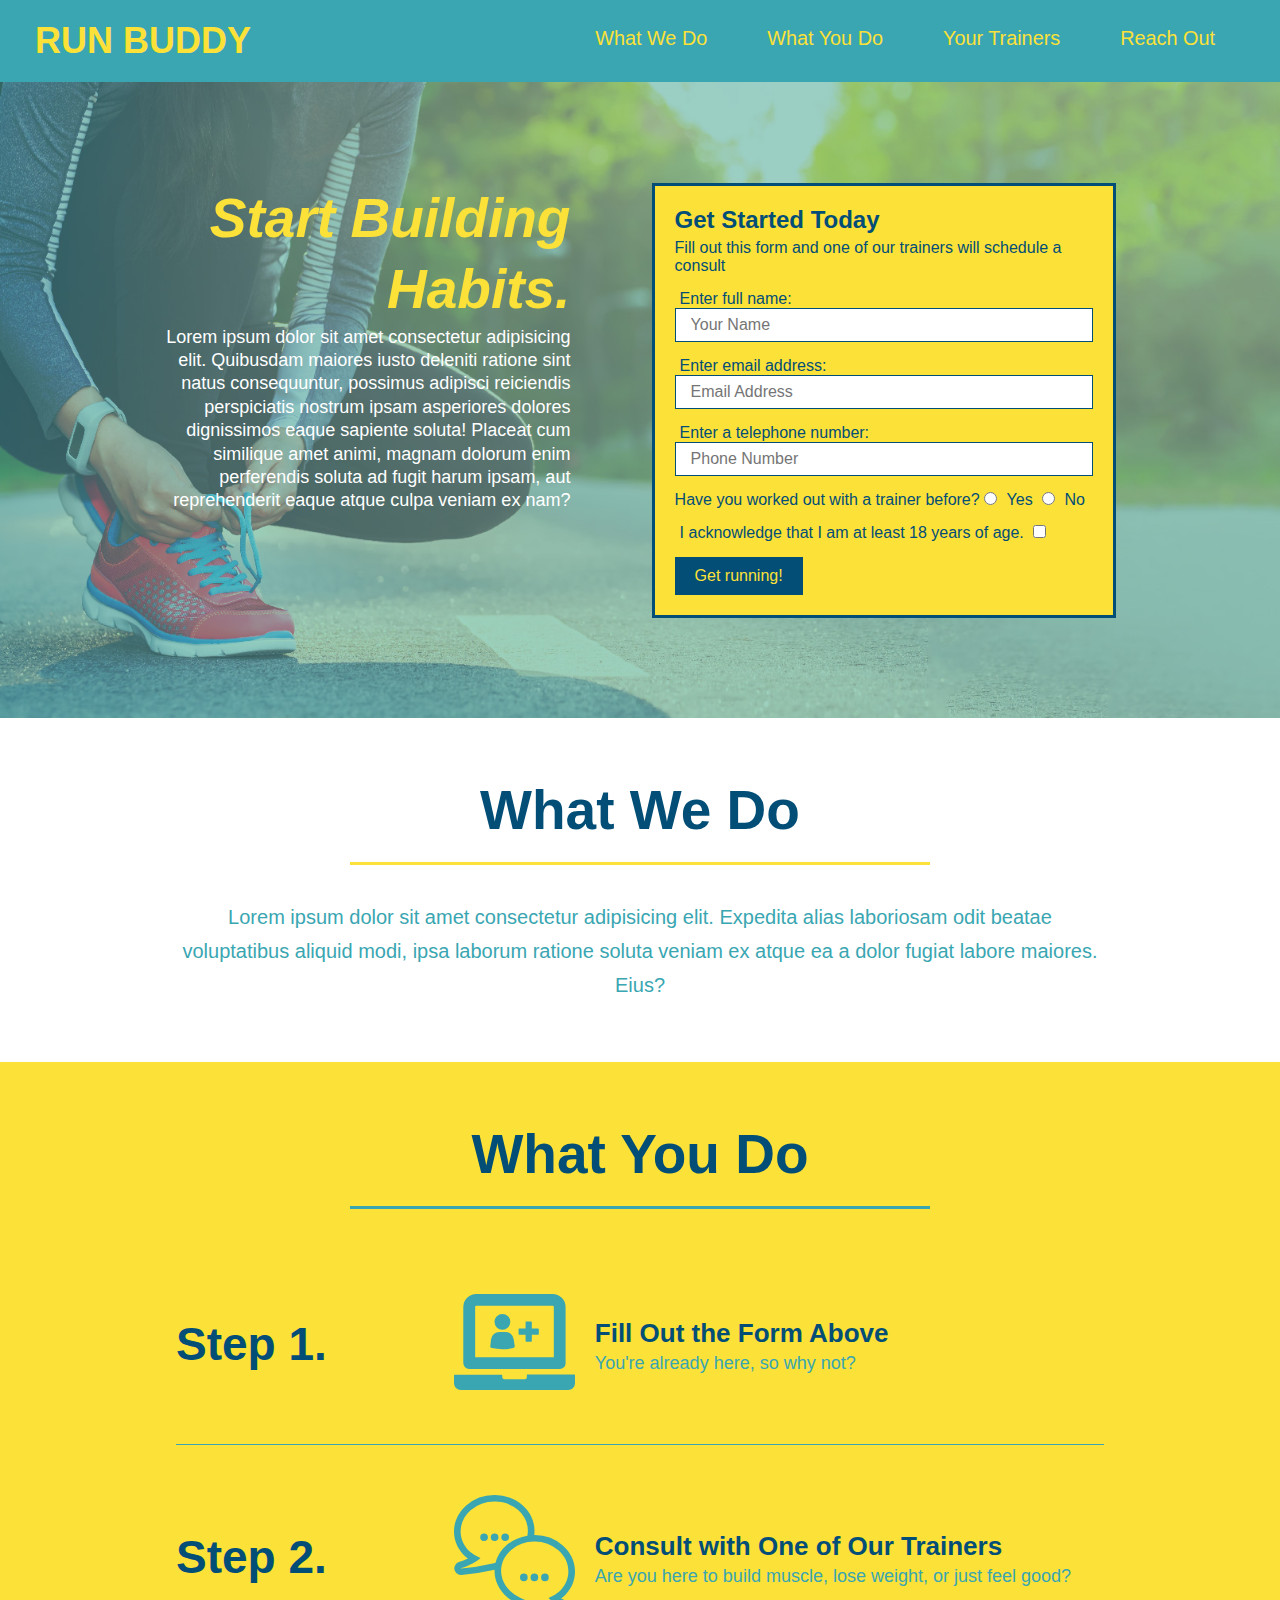
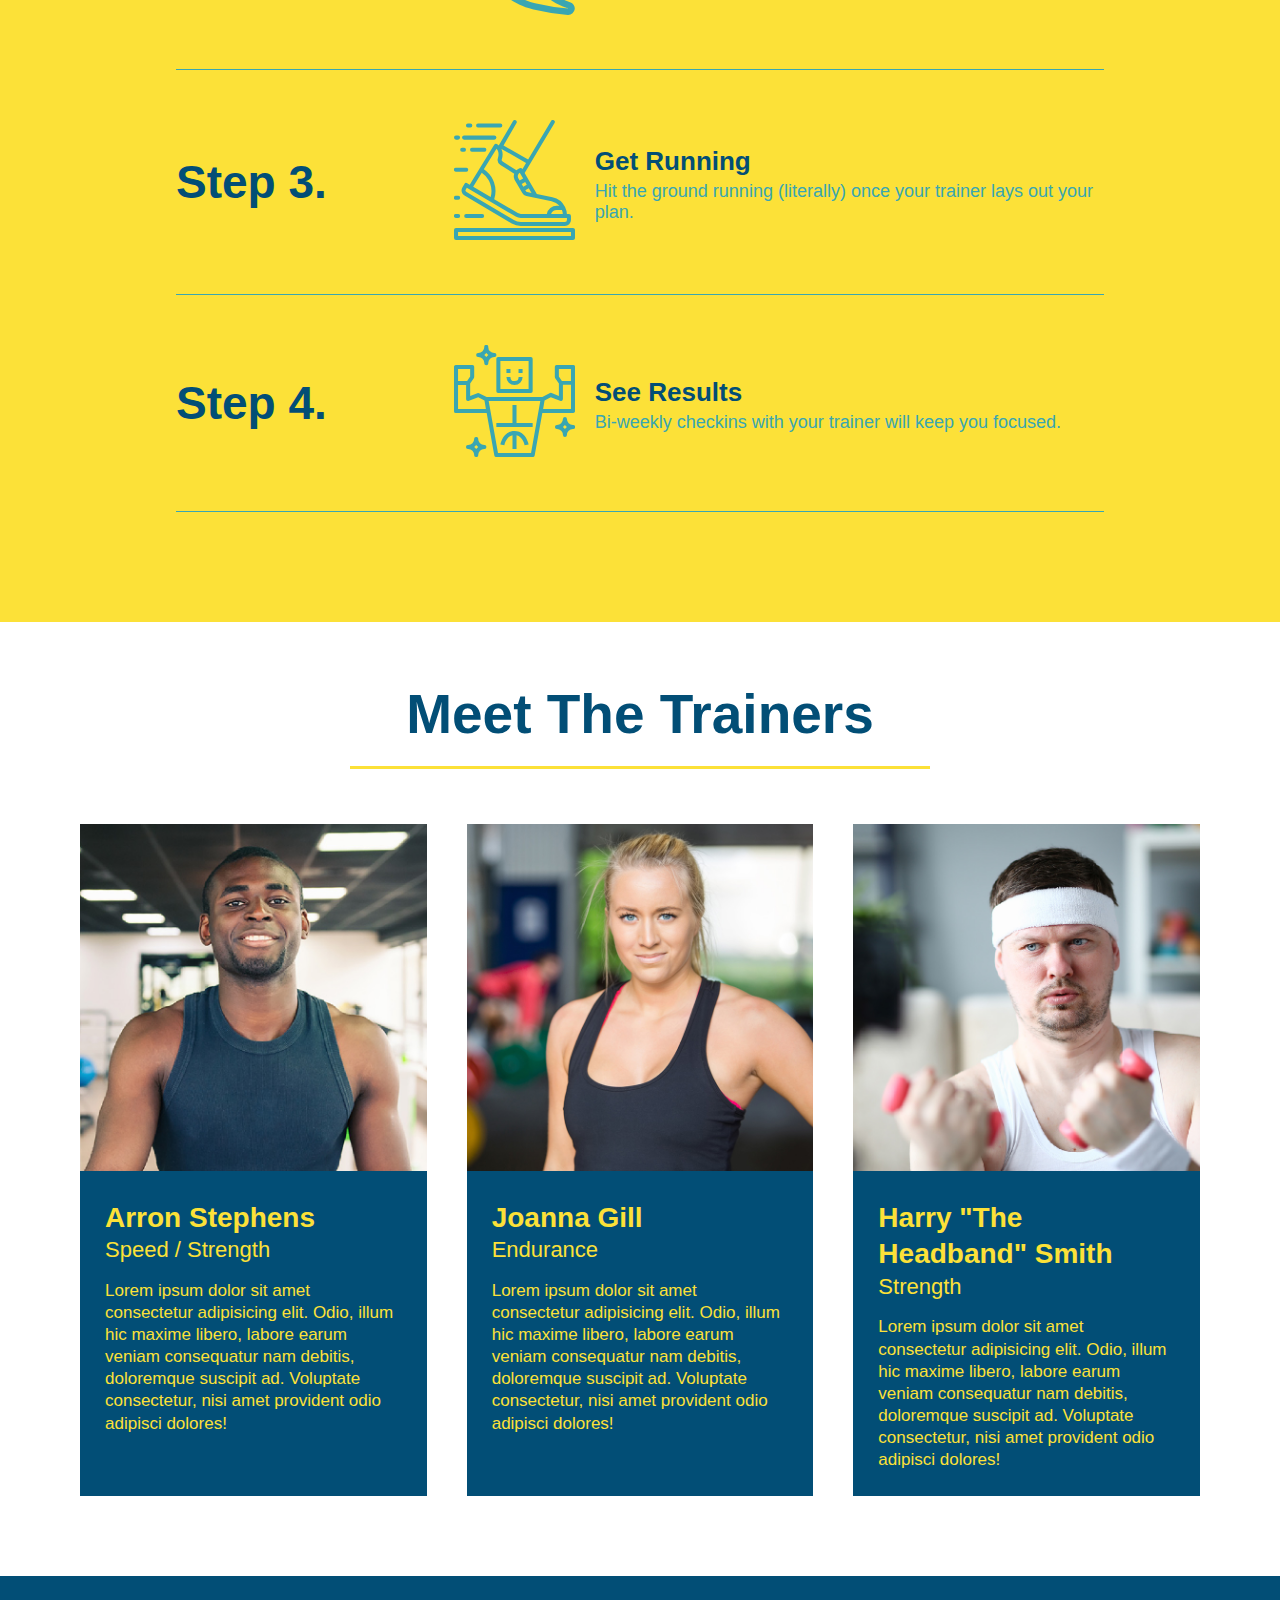
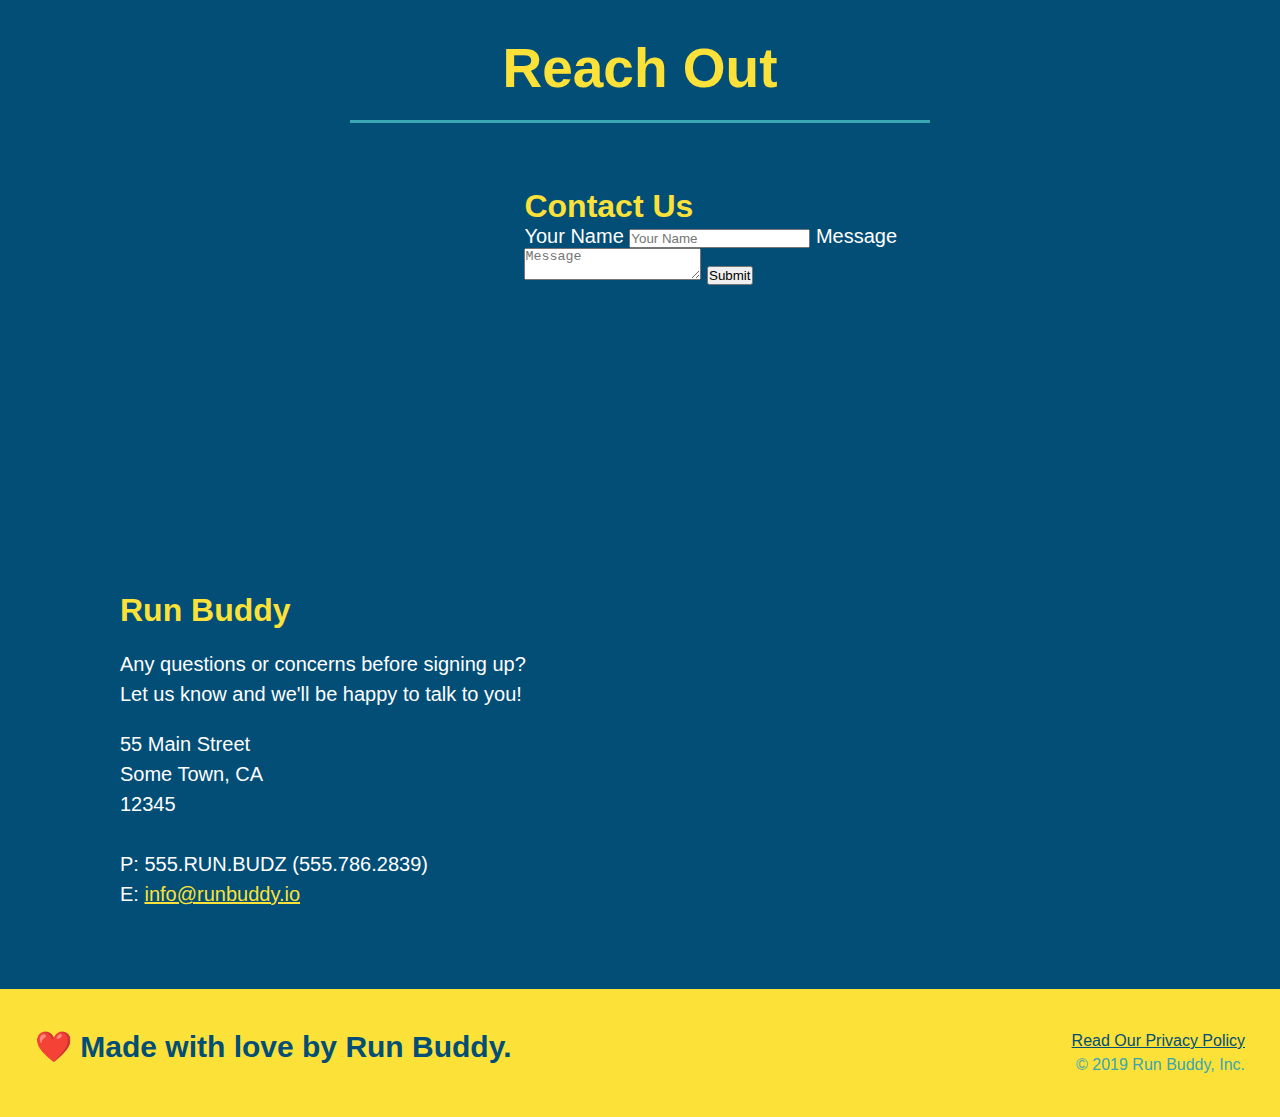
==== commit f6e25c5c: "Restructure and add flexbox to trainers section" ====
--- a/index.html
+++ b/index.html
@@ -99,79 +99,112 @@
         </div>
 
         <!-- step 1 div -->
-        <div>
-            <img src="./assets/images/step-1.svg" alt="" />
-            <h3>Step 1: <span>Fill Out the Form Above.</span></h3>
-            <p>You're already here, so why not?</p>
+        <div class="step">
+            <h3>Step 1.</h3> 
+            <div class="step-info">
+                <div class="step-img">
+                    <img src="./assets/images/step-1.svg" alt="" />
+                </div>
+                <div class="step-text">
+                    <h4>Fill Out the Form Above</h4>
+                    <p>You're already here, so why not?</p>
+                </div>
+            </div>
         </div>
 
         <!-- step 2 div -->
-        <div>
-            <img src="./assets/images/step-2.svg" alt="" />
-            <h3>Step 2: <span>Consult with One of Our Trainers.</span></h3>
-            <p>Are you here to build muscle, lose weight, or just feel good?</p>
+        <div class="step">
+            <h3>Step 2.</h3>
+            <div class="step-info">
+                <div class="step-img">
+                    <img src="./assets/images/step-2.svg" alt="" />
+                </div>
+                <div class="step-text">
+                    <h4>Consult with One of Our Trainers</h4>
+                    <p>Are you here to build muscle, lose weight, or just feel good?</p>
+                </div>
+            </div>
         </div>
 
         <!-- step 3 div -->
-        <div>
-            <img src="./assets/images/step-3.svg" alt="" />
-            <h3>Step 3: <span>Get Running.</span></h3>
-            <p>Hit the ground running (literally) once your trainer lays out your plan.</p>
+        <div class="step">
+            <h3>Step 3.</h3>
+            <div class="step-info">
+                <div class="step-img">
+                    <img src="./assets/images/step-3.svg" alt="" />
+                </div>
+                <div class="step-text">
+                    <h4>Get Running</h4>
+                    <p>Hit the ground running (literally) once your trainer lays out your plan.</p>
+                </div>
+            </div>
         </div>
 
         <!-- step 4 div -->
-        <div>
-            <img src="./assets/images/step-4.svg" alt="" />
-            <h3>Step 4: <span>See Results.</span></h3>
-            <p>Bi-weekly checkins with your trainer will keep you focused.</p>
+        <div class="step">
+            <h3>Step 4.</h3>
+            <div class="step-info">
+                <div class="step-img">
+                    <img src="./assets/images/step-4.svg" alt="" />
+                </div>
+                <div class="step-text">
+                    <h4>See Results</h4>
+                    <p>Bi-weekly checkins with your trainer will keep you focused.</p>
+                </div>
+            </div>
         </div>
     </section>
     <!-- end "what you do" section -->
 
     <!-- "meet the trainers" section-->
-    <section id="your-trainers" class="trainers">
+    <section id="your-trainers">
         <div class="flex-row">
             <h2 class="section-title primary-border">
                 Meet The Trainers
             </h2>
         </div>
-        <!-- first trainer brio -->
-        <article class="trainer">
-            <img src="./assets/images/trainer-1.jpg" alt="Arron Stephens in his workout clothes, ready to pump iron" />
-            <div class="trainer-bio text-left">
-                <h3>Arron Stephens</h3>
-                <h4>Speed / Strength</h4>
-                <p>
-                    Lorem ipsum dolor sit amet consectetur adipisicing elit. Odio, illum hic maxime libero, labore earum veniam consequatur nam debitis, doloremque suscipit ad. Voluptate consectetur, nisi amet provident odio adipisci dolores!
-                </p>
-            </div>
-        </article>
-        <!-- second trainer bio -->
-        <article class="trainer">
-            <div class="trainer-bio text-right">
-                <h3>Joanna Gill</h3>
-                <h4>Endurance</h4>
-                <p>
-                    Lorem ipsum dolor sit amet consectetur adipisicing elit. Odio, illum hic maxime libero, labore earum veniam
-                    consequatur nam debitis, doloremque suscipit ad. Voluptate consectetur, nisi amet provident odio adipisci
-                    dolores!
-                </p>
-            </div>
-            <img src="./assets/images/trainer-2.jpg" alt="Joanna Gill cooling off after a workout" />
-        </article>
-        <!-- third trainer bio -->
-        <article class="trainer">
-            <img src="./assets/images/trainer-3.jpg" alt="Harry Smith wearing a headband and lifting comically small pink weights" />
-            <div class="trainer-bio text-left">
-                <h3>Harry "The Headband" Smith</h3>
-                <h4>Strength</h4>
-                <p>
-                    Lorem ipsum dolor sit amet consectetur adipisicing elit. Odio, illum hic maxime libero, labore earum veniam
-                    consequatur nam debitis, doloremque suscipit ad. Voluptate consectetur, nisi amet provident odio adipisci
-                    dolores!
-                </p>
-            </div>
-        </article>
+        <div class="trainers">
+            <!-- first trainer brio -->
+            <article class="trainer">
+                <img src="./assets/images/trainer-1.jpg" alt="Arron Stephens in his workout clothes, ready to pump iron" />
+                <div class="trainer-bio">
+                    <h3 class="trainer-name">Arron Stephens</h3>
+                    <h4 class="trainer-role">Speed / Strength</h4>
+                    <p>
+                        Lorem ipsum dolor sit amet consectetur adipisicing elit. Odio, illum hic maxime libero, labore earum veniam
+                        consequatur nam debitis, doloremque suscipit ad. Voluptate consectetur, nisi amet provident odio adipisci
+                        dolores!
+                    </p>
+                </div>
+            </article>
+            <!-- second trainer bio -->
+            <article class="trainer">
+                <img src="./assets/images/trainer-2.jpg" alt="Joanna Gill cooling off after a workout" />
+                <div class="trainer-bio">
+                    <h3 class="trainer-name">Joanna Gill</h3>
+                    <h4 class="trainer-role">Endurance</h4>
+                    <p>
+                        Lorem ipsum dolor sit amet consectetur adipisicing elit. Odio, illum hic maxime libero, labore earum veniam
+                        consequatur nam debitis, doloremque suscipit ad. Voluptate consectetur, nisi amet provident odio adipisci
+                        dolores!
+                    </p>
+                </div>
+            </article>
+            <!-- third trainer bio -->
+            <article class="trainer">
+                <img src="./assets/images/trainer-3.jpg"
+                    alt="Harry Smith wearing a headband and lifting comically small pink weights" />
+                <div class="trainer-bio">
+                    <h3 class="trainer-name">Harry "The Headband" Smith</h3>
+                    <h4 class="trainer-role">Strength</h4>
+                    <p>
+                        Lorem ipsum dolor sit amet consectetur adipisicing elit. Odio, illum hic maxime libero, labore earum veniam
+                        consequatur nam debitis, doloremque suscipit ad. Voluptate consectetur, nisi amet provident odio adipisci
+                        dolores!
+                    </p>
+                </div>
+            </article>
+        </div>
     </section>
     <!-- end "meet the trainers" section -->
 
--- a/assets/css/style.css
+++ b/assets/css/style.css
@@ -139,59 +139,78 @@
 .steps {
     background: #fce138;
 }
-.steps div {
-    margin-bottom: 80px;
-}
-.steps img {
-    width: 15%;
-    margin: 10px 0;
-}
-.steps h3 {
+.step {
+    margin: 50px auto;
+    padding-bottom: 50px;
+    width: 80%;
+    border-bottom: 1px solid #39a6b2;
+    display: flex;
+    flex-wrap: wrap;
+    align-items: center;
+    justify-content: space-between;
+}
+.step h3 {
     color: #024e76;
     font-size: 46px;
-    margin-top: 10px;
-}
-.steps p {
+    flex: 1 30%;
+}
+.step-info {
+    flex: 2 70%;
+    display: flex;
+    flex-wrap: wrap;
+    align-items: center;
+}
+.step-img {
+    flex: 1 12%;
+    margin-right: 20px;
+}
+.step-img img {
+    max-width: 100%;
+}
+.step-text {
+    flex: 12;
+}
+.step-text p {
     color: #39a6b2;
-    font-size: 23px;
-}
-.steps span {
-    font-size: 38px;
+    font-size: 18px;
+}
+.step-text h4 {
+    font-size: 26px;
+    line-height: 1.5;
+    color: #024e76;
 }
 
 /* apply styles to the your-trainers section */
 .trainers {
-    
+    width: 100%;
+    margin: 0 auto;
+    display: flex;
+    flex-wrap: wrap;
+    justify-content: space-around;
 }
 .trainer {
-    width: 900px;
-    margin: 0 auto 30px auto;
+    margin: 20px;
     background: #024e76;
     color: #fce138;
-    overflow: auto;
+    flex: 1;
 }
 .trainer img {
-    width: 35%;
-    float: left;
+    width: 100%
 }
 .trainer-bio {
-    padding: 35px;
-    float: left;
-    width: 65%;
+    padding: 25px;
+    line-height: 1.3;
 }
 .trainer-bio h3 {
-    font-size: 32px;
-    margin-bottom: 8px;
+    font-size: 28px;
 }
 .trainer-bio h4 {
     font-weight: lighter;
-    font-size: 26px;
-    margin-bottom: 25px;
-}
-
+    font-size: 22px;
+    margin-bottom: 15px;
+}
 .trainer-bio p {
     font-size: 17px;
-    line-height: 1.3;
 }
 
 /* apply styles to the reach-out section */
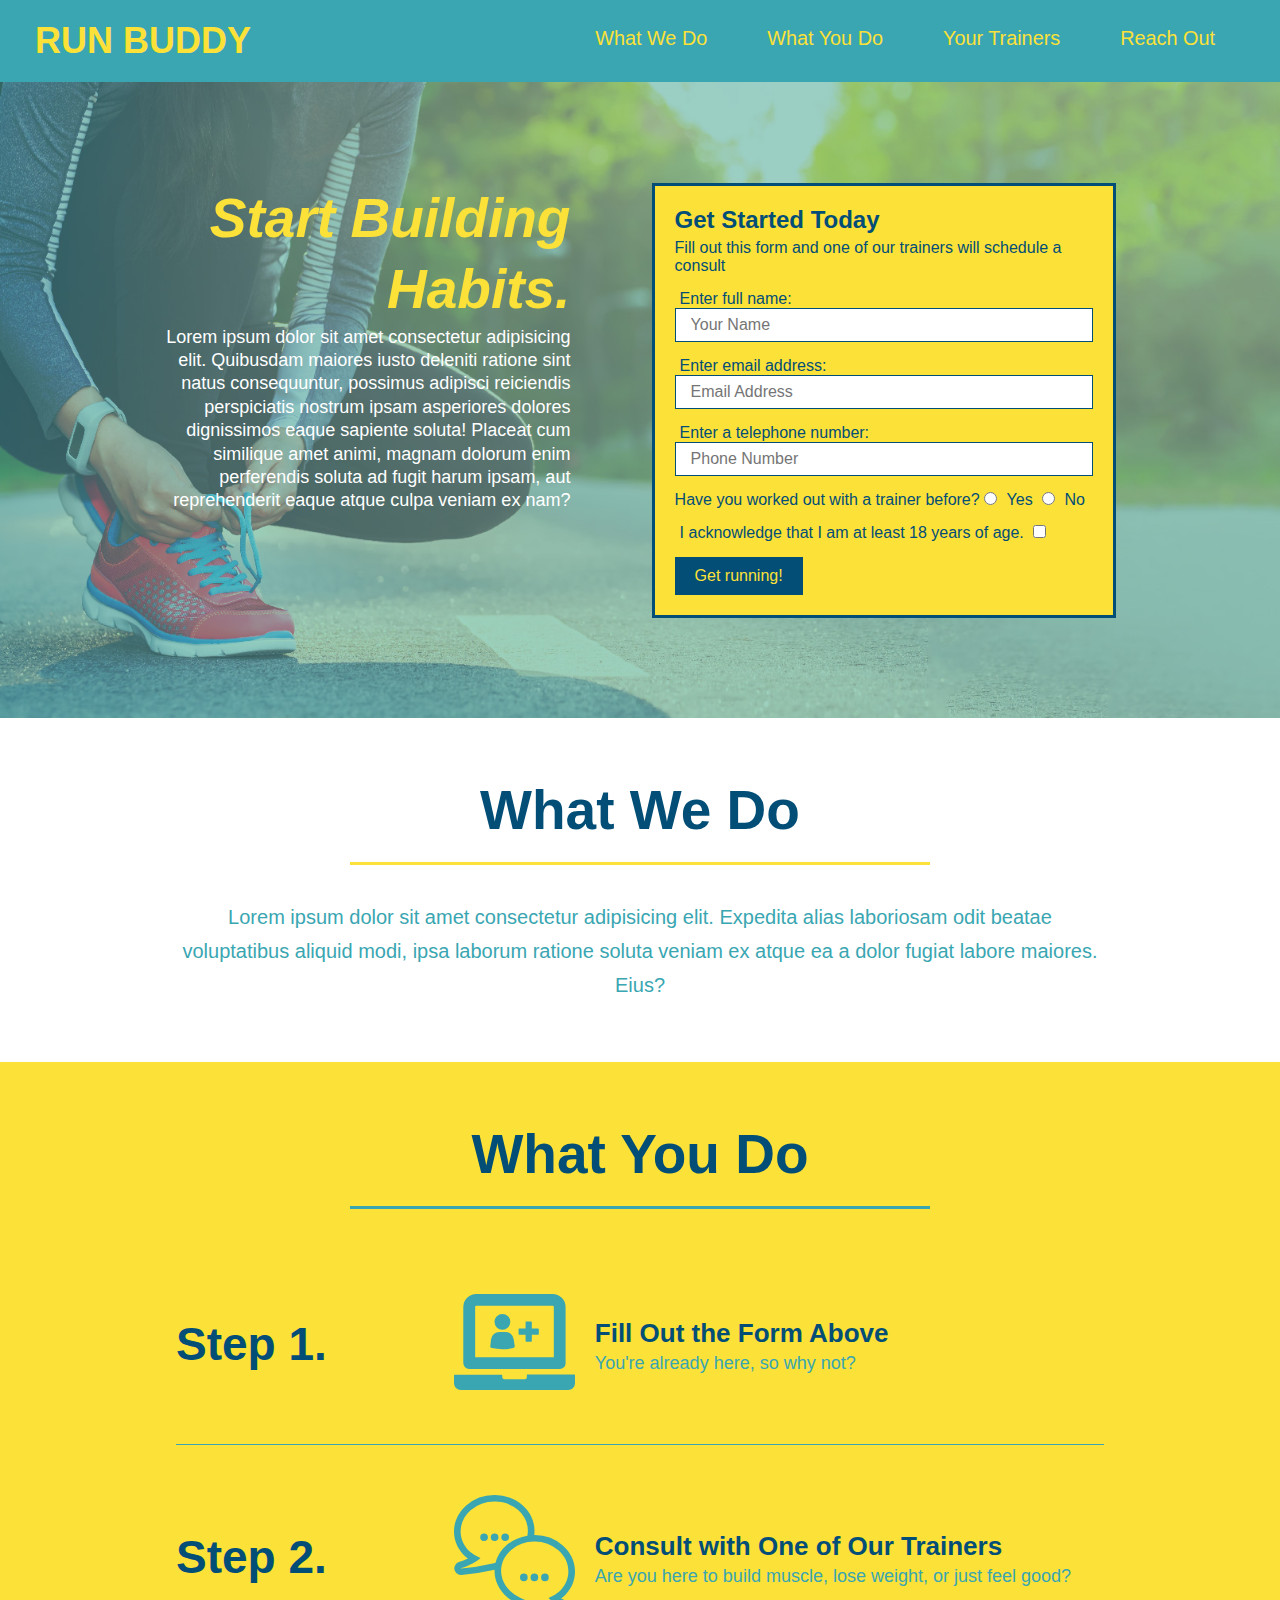
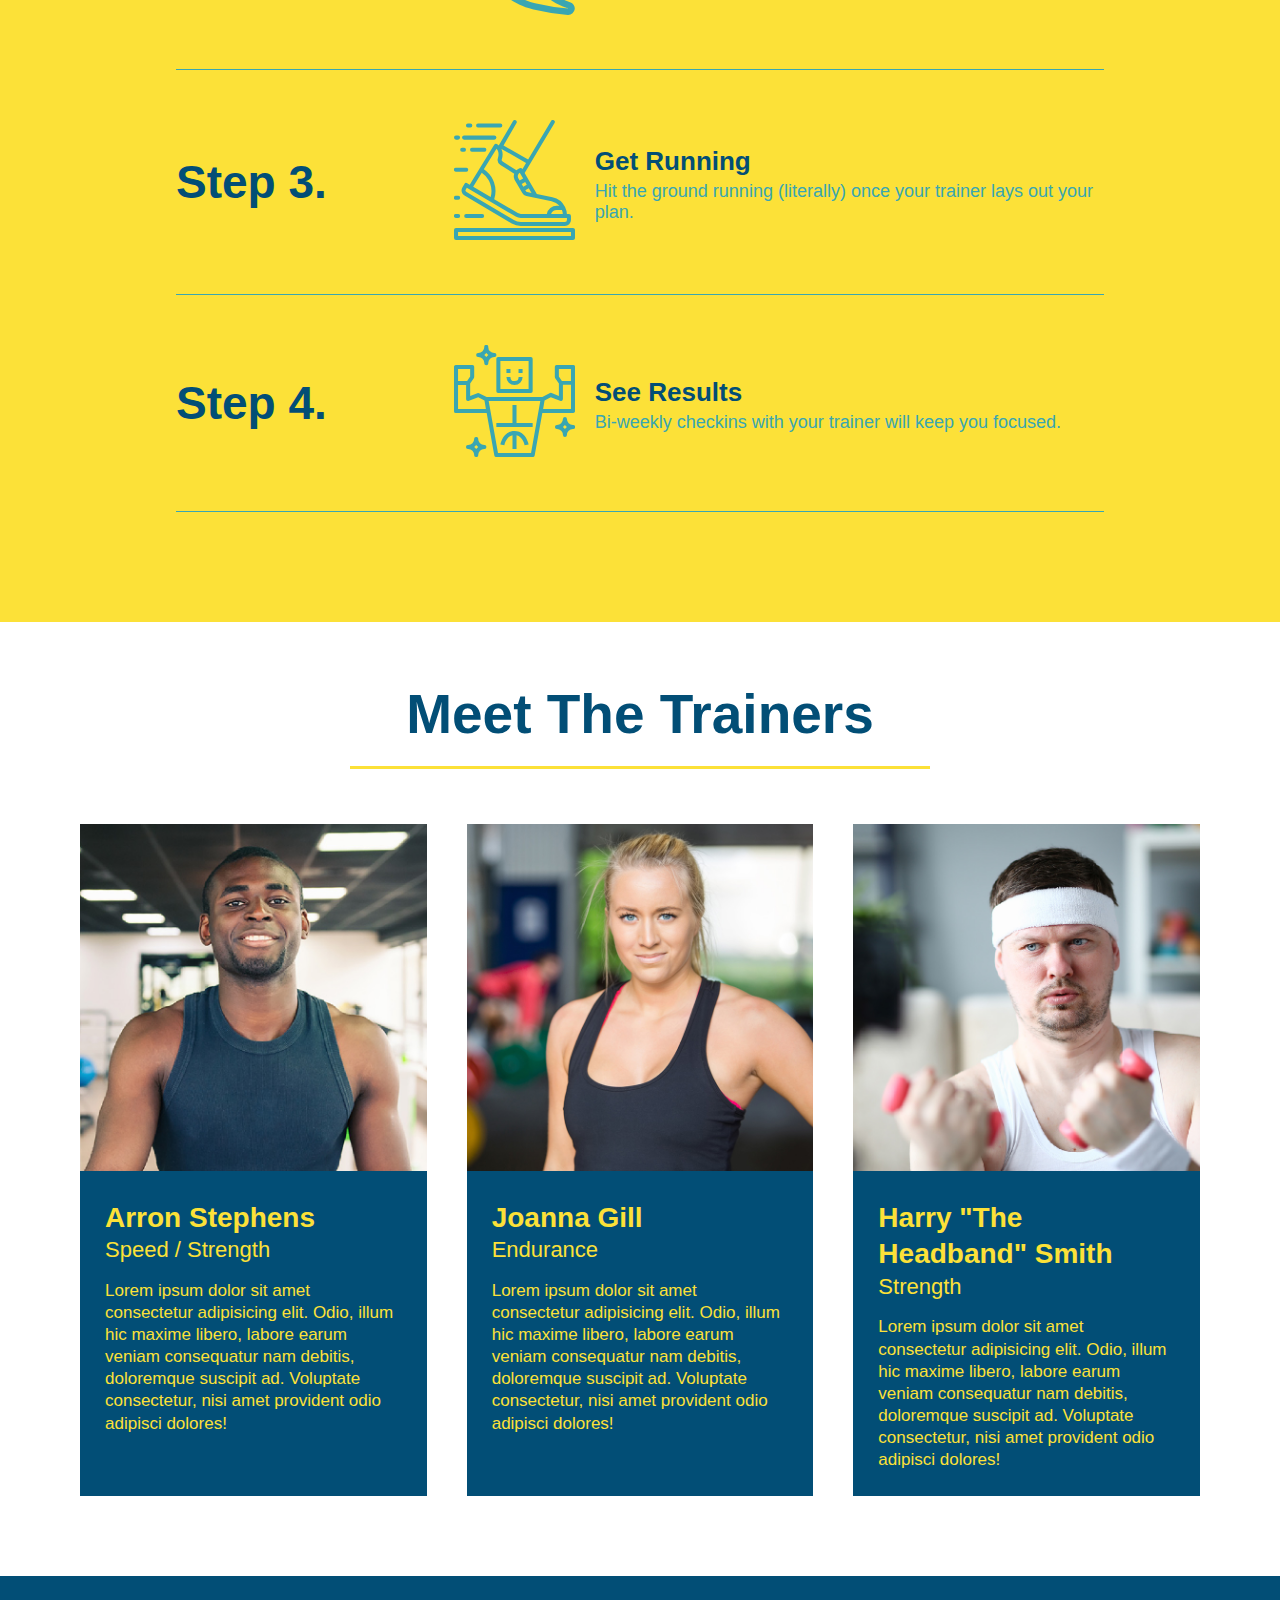
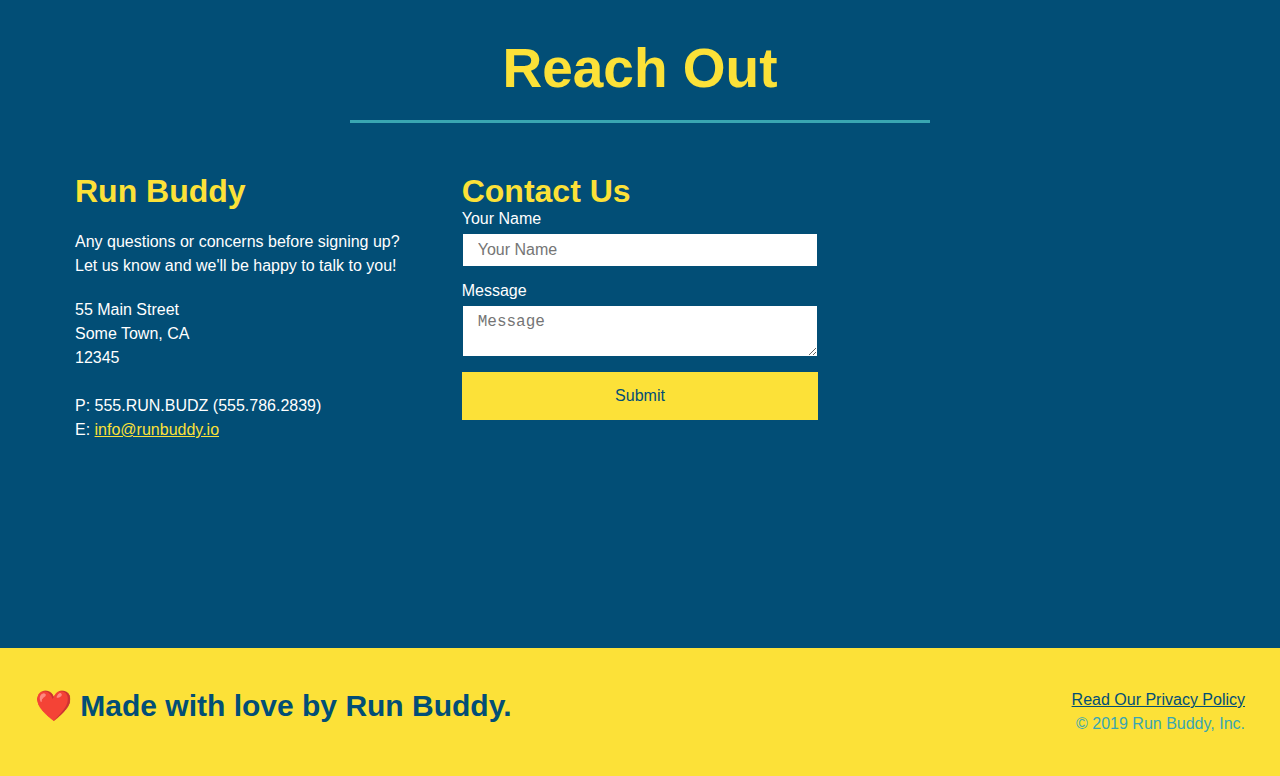
==== commit 88cdf281: "Restructure and add flexbox to reach out section" ====
--- a/index.html
+++ b/index.html
@@ -214,24 +214,6 @@
             <h2 class="section-title secondary-border">Reach Out</h2>
         </div>
         <div class="contact-info">
-            <iframe
-                src="https://www.google.com/maps/embed?pb=!1m18!1m12!1m3!1d3146.0105900396647!2d-120.42504984836218!3d37.95353870952617!2m3!1f0!2f0!3f0!3m2!1i1024!2i768!4f13.1!3m3!1m2!1s0x8090c46e315aaf1b%3A0xb32d2fcd2023b726!2sMain%20St%2C%20Jamestown%2C%20CA%2095327!5e0!3m2!1sen!2sus!4v1652972376983!5m2!1sen!2sus"
-                style="border:0;" allowfullscreen=""
-                loading="lazy"
-                referrerpolicy="no-referrer-when-downgrade">
-            </iframe>
-            <div>
-                <h3>Contact Us</h3>
-                <form>
-                    <label for="contact-name">Your Name</label>
-                    <input type="text" id="contact-name" placeholder="Your Name" />
-
-                    <label for="contact-message">Message</label>
-                    <textarea id="contact-message" placeholder="Message"></textarea>
-                    
-                    <button type="submit">Submit</button>
-                </form>
-            </div>
             <div>
                 <h3>Run Buddy</h3>
                 <p>
@@ -247,6 +229,22 @@
                     E: <a href="mailto:info@runbuddy.io">info@runbuddy.io</a>
                 </address>
             </div>
+            <div class="contact-form">
+                <h3>Contact Us</h3>
+                <form>
+                    <label for="contact-name">Your Name</label>
+                    <input type="text" id="contact-name" placeholder="Your Name" />
+            
+                    <label for="contact-message">Message</label>
+                    <textarea id="contact-message" placeholder="Message"></textarea>
+            
+                    <button type="submit">Submit</button>
+                </form>
+            </div>
+            <iframe
+                src="https://www.google.com/maps/embed?pb=!1m18!1m12!1m3!1d3146.0105900396647!2d-120.42504984836218!3d37.95353870952617!2m3!1f0!2f0!3f0!3m2!1i1024!2i768!4f13.1!3m3!1m2!1s0x8090c46e315aaf1b%3A0xb32d2fcd2023b726!2sMain%20St%2C%20Jamestown%2C%20CA%2095327!5e0!3m2!1sen!2sus!4v1652972376983!5m2!1sen!2sus"
+                style="border:0;" allowfullscreen="" loading="lazy" referrerpolicy="no-referrer-when-downgrade">
+            </iframe>
         </div>
     </section>
     <!-- end "reach out" section -->
--- a/assets/css/style.css
+++ b/assets/css/style.css
@@ -220,18 +220,20 @@
 .contact h2 {
     color: #fce138;
 }
+.contact-info {
+    display: flex;
+    justify-content: space-between;
+    flex-wrap: wrap;
+}
+.contact-info > * {
+    flex: 1;
+    margin: 15px;
+}
 .contact-info iframe {
-    width: 400px;
     height: 400px;
 }
 .contact-info div {
-    width: 410px;
-    display: inline-block;
-    vertical-align: top;
-    text-align: left;
-    margin: 30px 0 0 60px;
     color: white;
-    font-size: 20px;
 }
 .contact-info h3 {
     color: #fce138;
@@ -240,11 +242,30 @@
 .contact-info p, .contact-info address {
     margin: 20px 0;
     line-height: 1.5;
-    font-size: 20px;
+    font-size: 16px;
     font-style: normal;
 }
 .contact-info a {
     color: #fce138;
+}
+.contact-form input, .contact-form textarea {
+    border: 1px solid #024e76;
+    display: block;
+    padding: 7px 15px;
+    font-size: 16px;
+    color: #024e76;
+    width: 100%;
+    margin-bottom: 15px;
+    margin-top: 5px;
+}
+.contact-form button {
+    width: 100%;
+    border: none;
+    background: #fce138;
+    color: #024e76;
+    text-align: center;
+    padding: 15px 0;
+    font-size: 16px;
 }
 
 /* consolidate duplicate styling and apply via class */
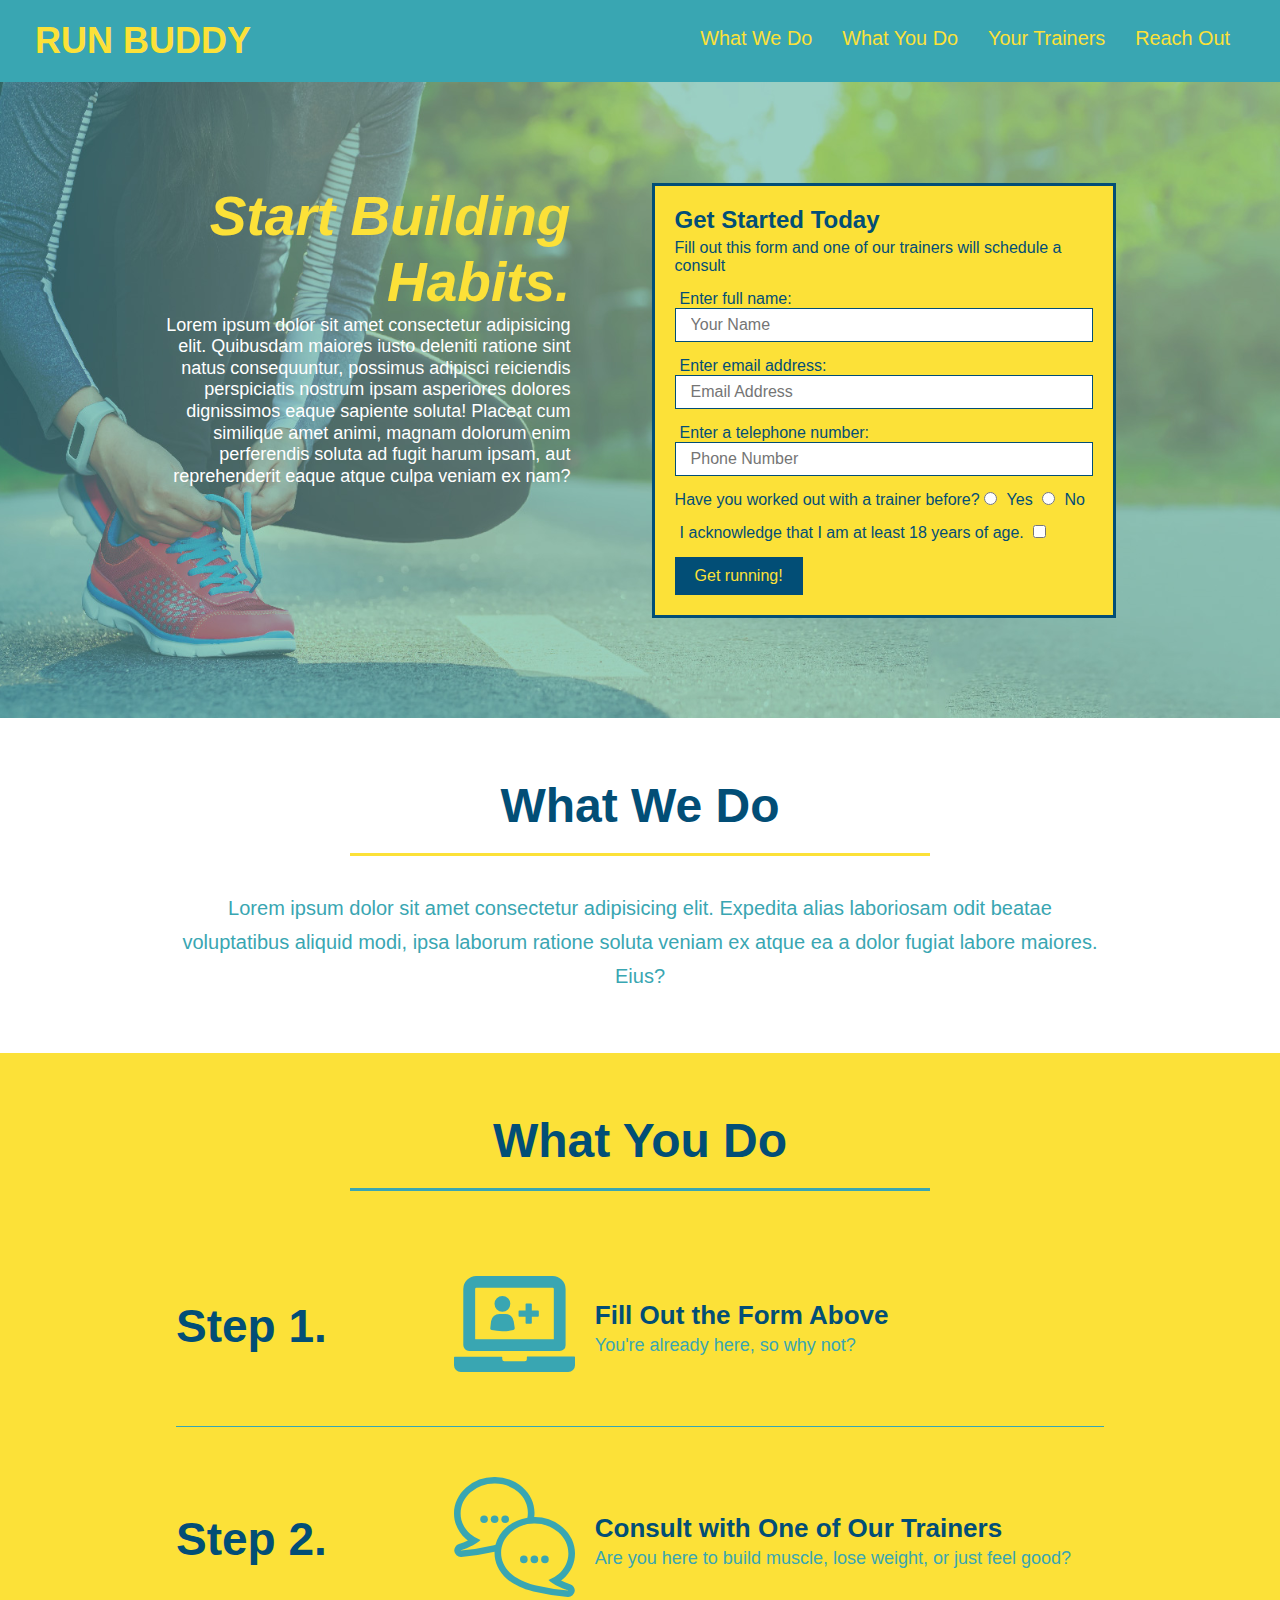
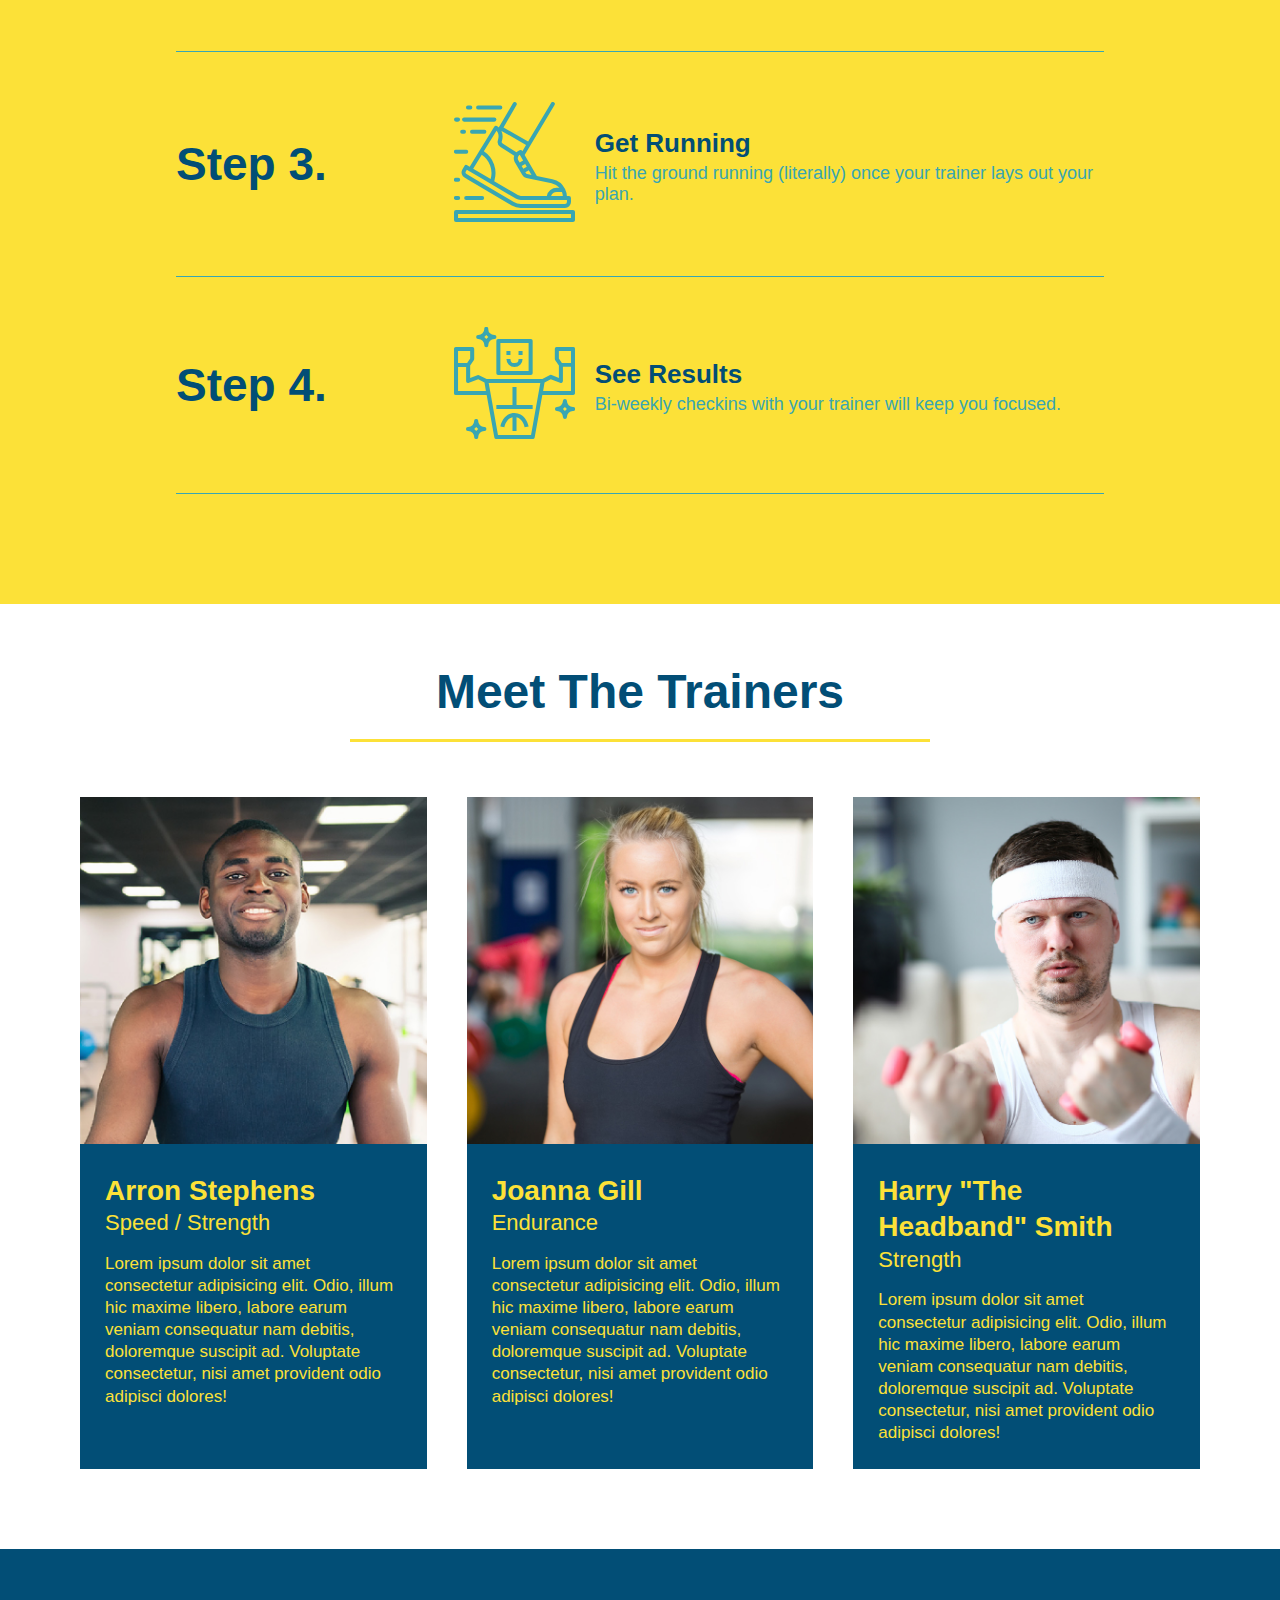
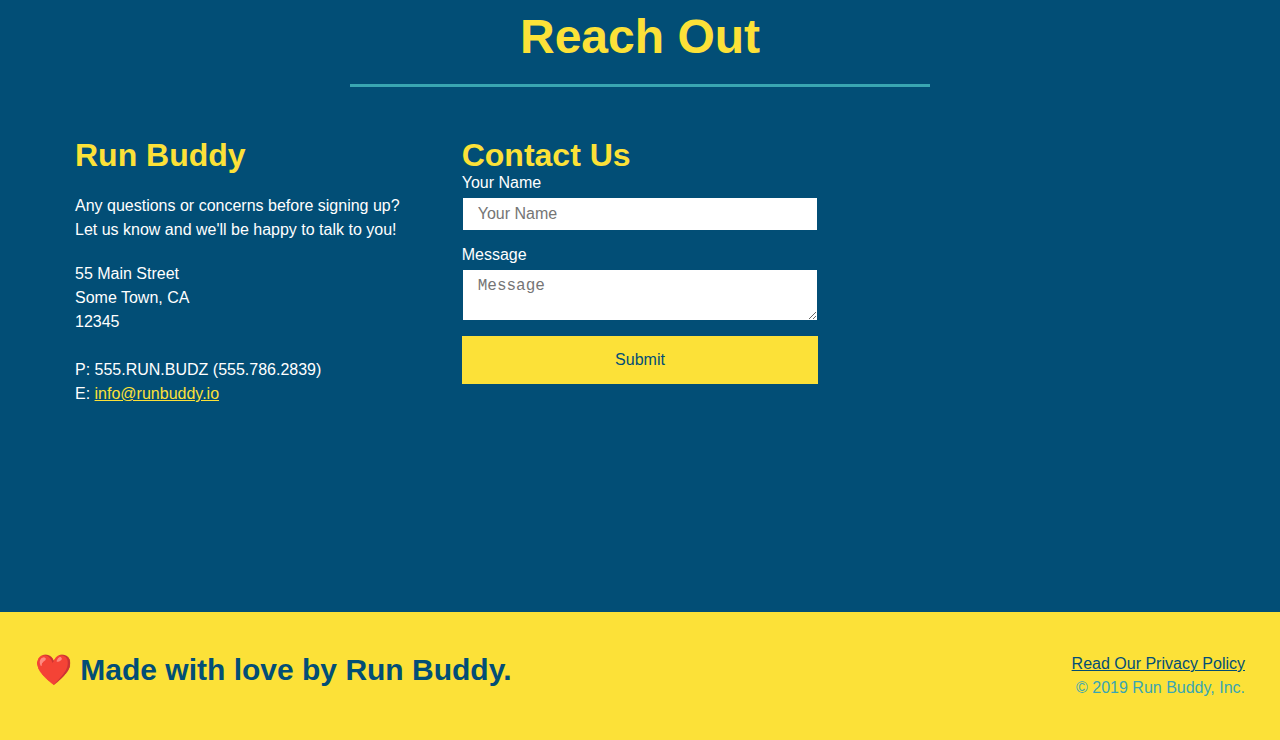
==== commit 353d878d: "Add media query breakpoints for RWD" ====
--- a/index.html
+++ b/index.html
@@ -1,9 +1,9 @@
 <!DOCTYPE html>
 <html lang="en">
 <head>
-    <meta charset="UTF-8">
-    <meta http-equiv="X-UA-Compatible" content="IE=edge">
-    <meta name="viewport" content="width=device-width, initial-scale=1.0">
+    <meta charset="UTF-8" />
+    <meta http-equiv="X-UA-Compatible" content="IE=edge" />
+    <meta name="viewport" content="width=device-width, initial-scale=1.0" />
     <link rel="stylesheet" href="./assets/css/style.css" />
     <title>Run Buddy</title>
 </head>
--- a/assets/css/style.css
+++ b/assets/css/style.css
@@ -38,7 +38,7 @@
     list-style: none;
 }
 header nav ul li a {
-    margin: 0 30px;
+    padding: 10px 15px;
     font-weight: lighter;
     font-size: 1.55vw;
 }
@@ -73,43 +73,8 @@
     background-position: center;
     display: flex;
     justify-content: center;
-    flex-wrap: wrap;
-}
-
-/* apply styles to the hero form */
-.hero-form {
-    background-color: #fce138;
-    padding: 20px;
-    color: #024e76;
-    border: solid 3px #024e76;
-    width: 40%;
-    margin: 3.5%;
-}
-.hero-form h3 {
-    font-size: 24px;
-    margin: 0;
-}
-.hero-form p {
-    margin: 5px 0 15px 0;
-}
-.form-input {
-    border: 1px solid #024e76;
-    display: block;
-    padding: 7px 15px;
-    font-size: 16px;
-    color: #024e76;
-    width: 100%;
-    margin-bottom: 15px;
-}
-.hero-form label {
-    margin: 0 5px;
-}
-.hero-form button {
-    color: #fce138;
-    background-color: #024e76;
-    border: none;
-    padding: 10px 20px;
-    font-size: 16px;
+    align-items: flex-start;
+    flex-wrap: wrap;
 }
 .hero-cta {
     width: 35%;
@@ -117,12 +82,49 @@
     margin: 3.5%;
     color: #fff;
     font-size: 18px;
-    line-height: 1.3;
-}
+    line-height: 1.2;
+}
+
 .hero-cta h2 {
     font-style: italic;
     font-size: 55px;
     color: #fce138;
+}
+
+/* apply styles to the hero form */
+.hero-form {
+    background-color: #fce138;
+    padding: 20px;
+    color: #024e76;
+    border: solid 3px #024e76;
+    width: 40%;
+    margin: 3.5%;
+}
+.hero-form h3 {
+    font-size: 24px;
+    margin: 0;
+}
+.hero-form p {
+    margin: 5px 0 15px 0;
+}
+.form-input {
+    border: 1px solid #024e76;
+    display: block;
+    padding: 7px 15px;
+    font-size: 16px;
+    color: #024e76;
+    width: 100%;
+    margin-bottom: 15px;
+}
+.hero-form label {
+    margin: 0 5px;
+}
+.hero-form button {
+    color: #fce138;
+    background-color: #024e76;
+    border: none;
+    padding: 10px 20px;
+    font-size: 16px;
 }
 
 /* apply styles to what-we-do section */
@@ -270,7 +272,7 @@
 
 /* consolidate duplicate styling and apply via class */
 .section-title {
-    font-size: 55px;
+    font-size: 48px;
     color: #024e76;
     border-bottom: 3px solid;
     padding-bottom: 20px;
@@ -295,3 +297,18 @@
 .flex-row {
     display: flex;
 }
+
+/* MEDIA QUERY FOR SMALL DESKTOP SCREENS AND SMALLER */
+@media screen and (max-width: 980px) {
+    
+}
+
+/* MEDIA QUERY FOR TABLETS AND SMALLER */
+@media screen and (max-width: 768px) {
+    
+}
+
+/* MEDIA QUERY FOR MOBILE PHONES AND SMALLER */
+@media screen and (max-width: 575) {
+    
+}
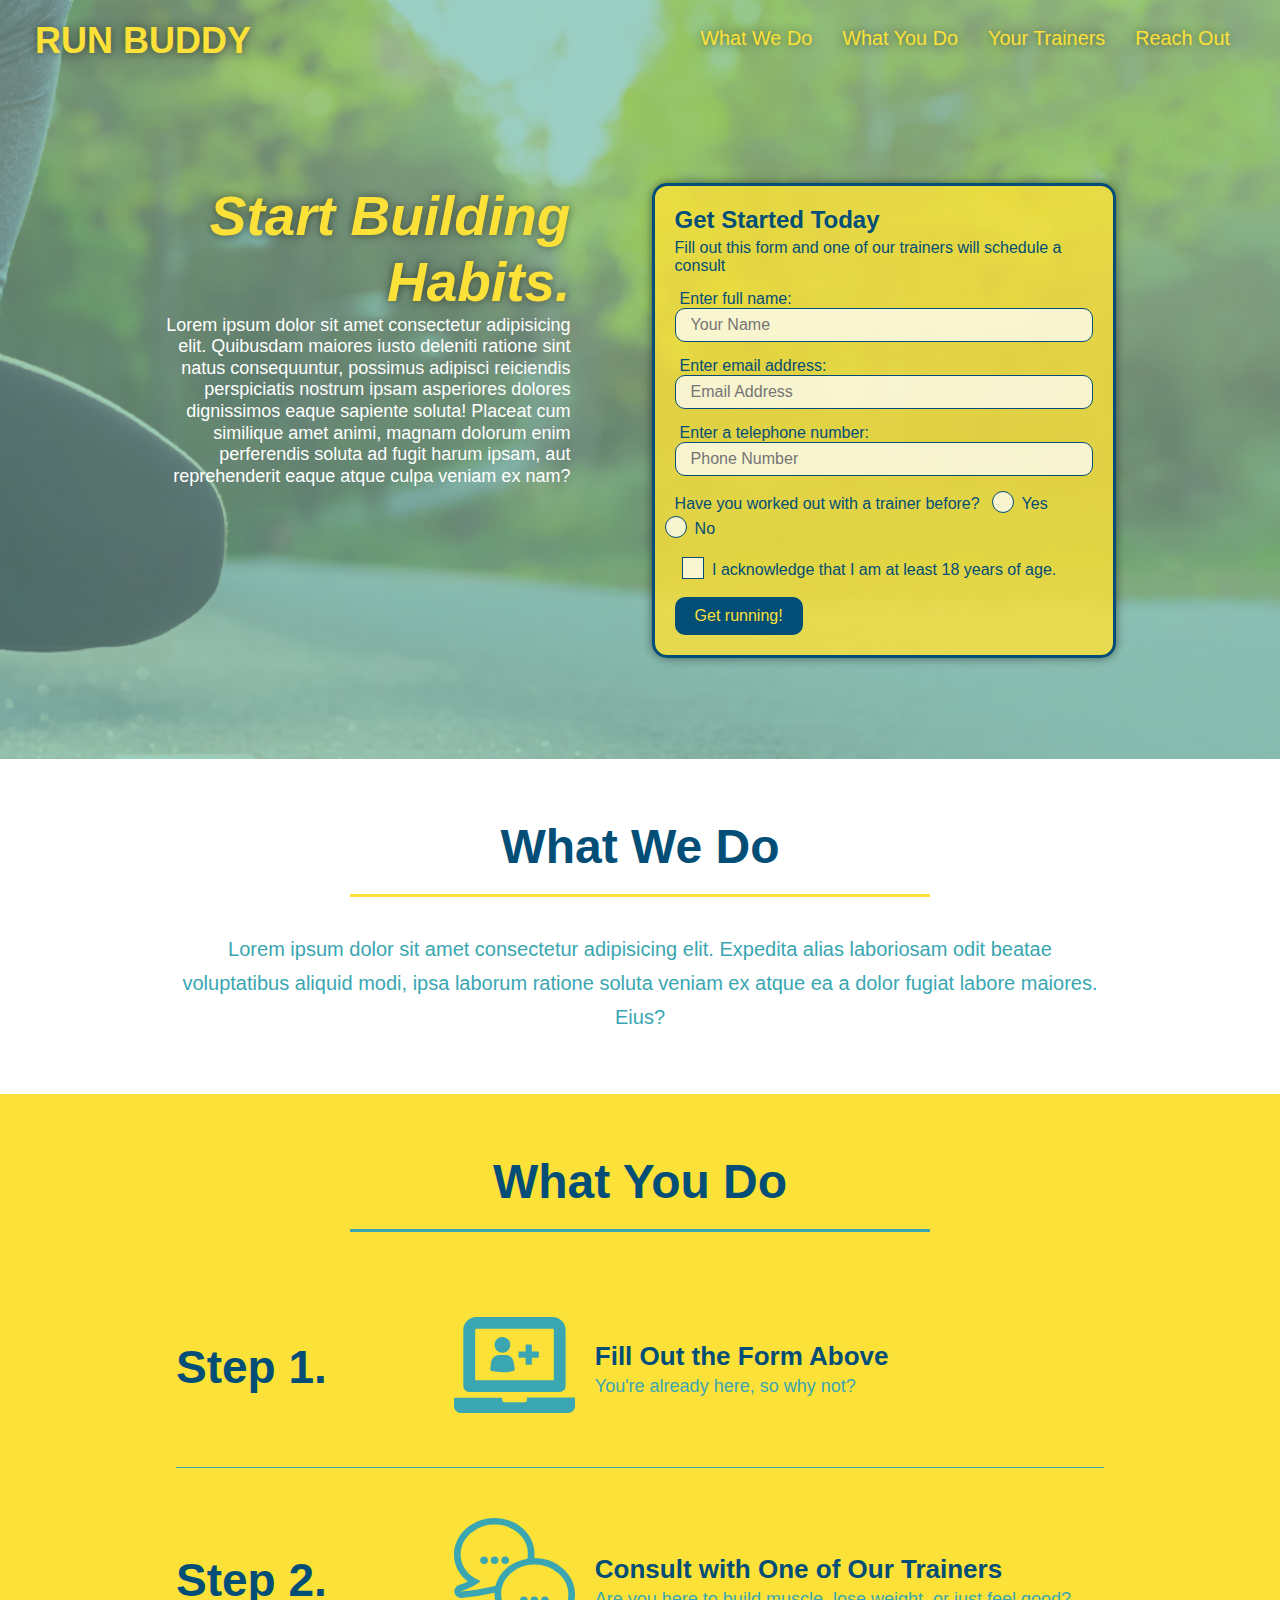
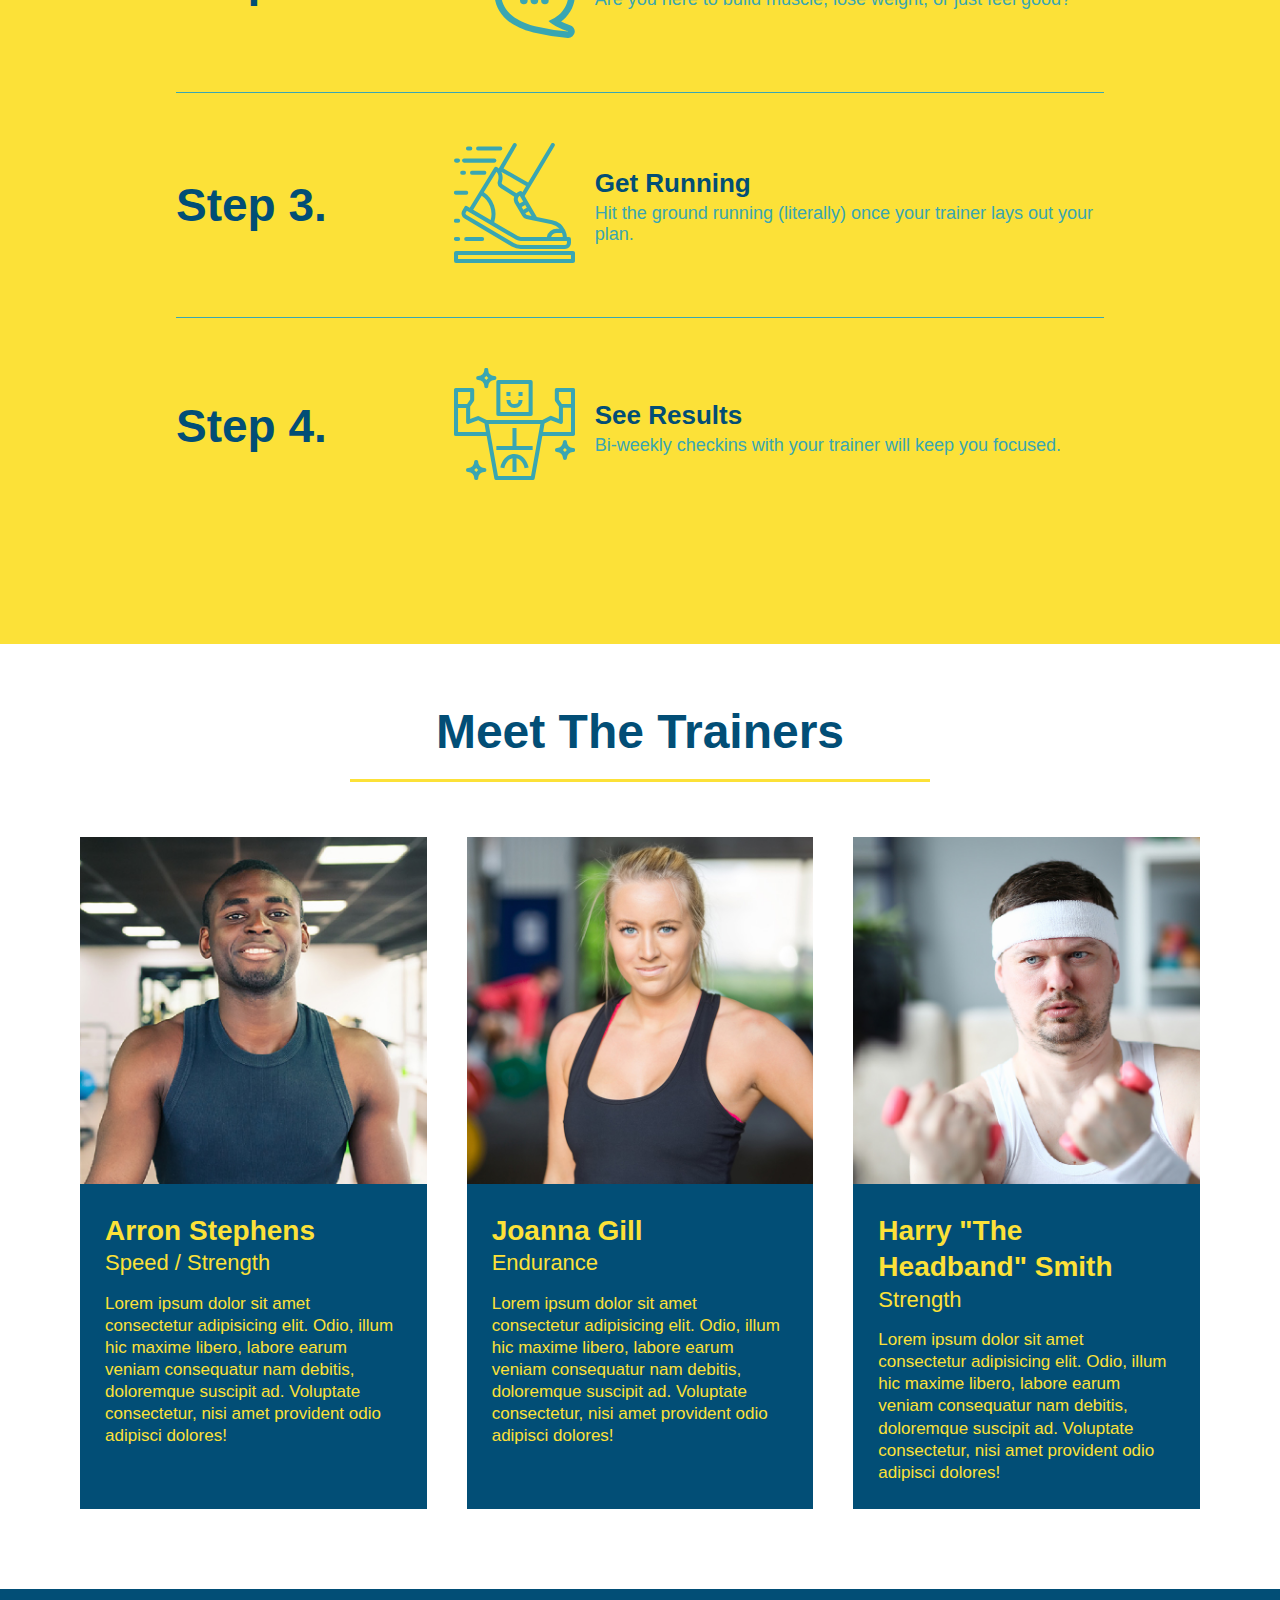
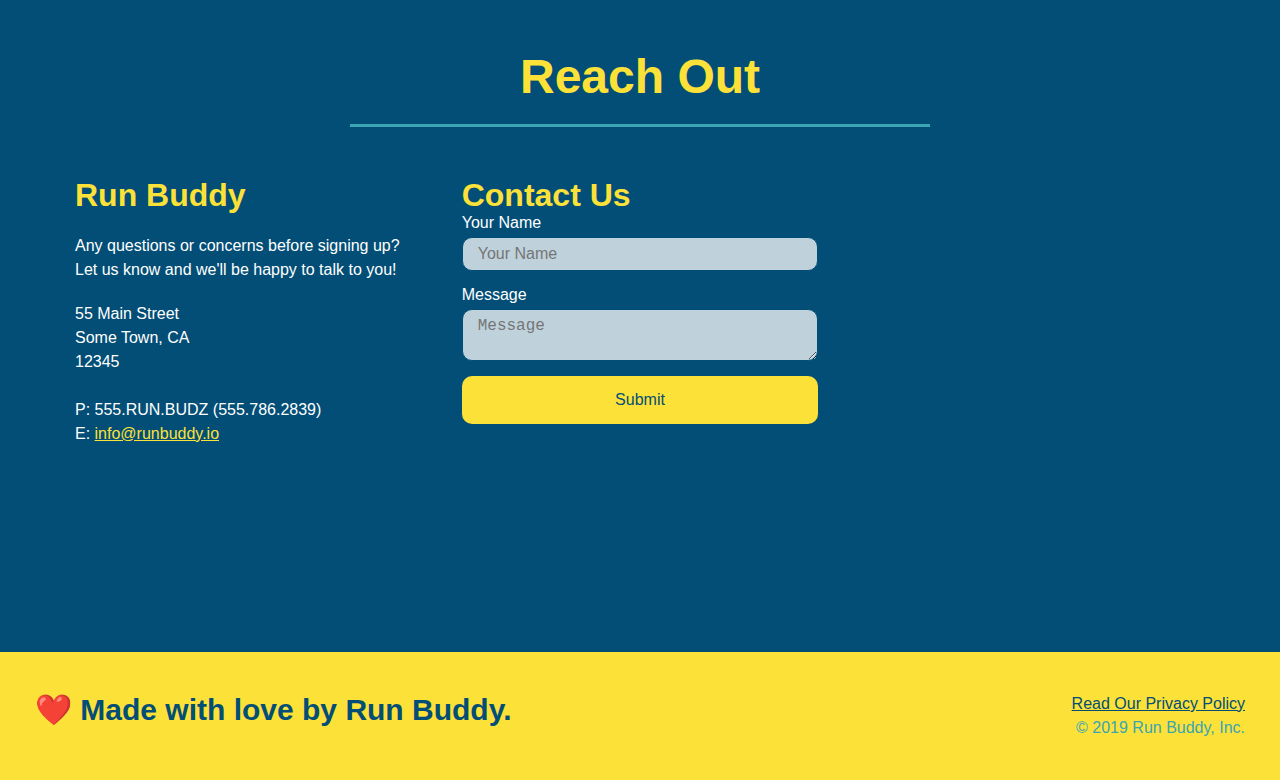
==== commit 2794ca9d: "Final css touches" ====
--- a/index.html
+++ b/index.html
@@ -56,16 +56,22 @@
             </form>
             <p>
                 Have you worked out with a trainer before?
-                <input type="radio" name="trainer-confirm" id="trainer-yes" />
-                <label for="trainer-yes">Yes</label>
-                <input type="radio" name="trainer-confirm" id="trainer-no" />
-                <label for="trainer-no">No</label>
+                <span class="radio-wrapper">
+                    <input type="radio" name="trainer-confirm" id="trainer-yes" />
+                    <label for="trainer-yes">Yes</label>
+                </span>
+                <span class="radio-wrapper">
+                    <input type="radio" name="trainer-confirm" id="trainer-no" />
+                    <label for="trainer-no">No</label>
+            </span>
             </p>
             <p>
-                <label for="checkbox">
-                    I acknowledge that I am at least 18 years of age.
-                </label>
-                <input type="checkbox" name="age-confirm" id="checkbox" />
+                <span class="checkbox-wrapper">
+                    <input type="checkbox" name="age-confirm" id="checkbox" />
+                    <label for="checkbox">
+                        I acknowledge that I am at least 18 years of age.
+                    </label>
+                </span>
             </p>
             <button type="submit">
                 Get running!
--- a/assets/css/style.css
+++ b/assets/css/style.css
@@ -1,3 +1,10 @@
+/* variables */
+:root {
+    --primary-color: #fce138;
+    --secondary-color: #024e76;
+    --tertiary-color: #39a6b2;
+}
+
 /* remove browser default styling */
 * {
     margin: 0;
@@ -7,25 +14,35 @@
 
 /* apply styles to elements */
 body {
-    color: #39a6b2;
+    color: var(--tertiary-color);
     font-family: Helvetica, Arial, sans-serif;
 }
 header {
     padding: 20px 35px;
-    background-color: #39a6b2;
+    background-color: var(--tertiary-color);
     display: flex;
     justify-content: space-between;
     flex-wrap: wrap;
+    position: -webkit-sticky;
+    position: sticky;
+    top: 0;
+    background-image: url("../images/hero-bg.jpeg");
+    background-size: cover;
+    background-position: center;
+    background-attachment: fixed;
+    background-position: 80%;
+    z-index: 9999;
 }
 header h1 {
     font-weight: bold;
     font-size: 36px;
-    color: #fce138;
+    color:  var(--primary-color);
     margin: 0;
+    text-shadow: 0 0 10px rgba(0, 0, 0, 0.5);
 }
 header a {
     text-decoration: none;
-    color: #fce138;
+    color:  var(--primary-color);
 }
 header nav {
     margin: 7px 0;
@@ -41,17 +58,24 @@
     padding: 10px 15px;
     font-weight: lighter;
     font-size: 1.55vw;
+    text-shadow: 0 0 10px rgba(0, 0, 0, 0.5);
+}
+header nav ul li a:hover {
+    background: var(--primary-color);
+    color:  var(--secondary-color);
+    border-radius: 15px;
+    text-shadow: none;
 }
 footer {
     display: flex;
     justify-content: space-between;
     flex-wrap: wrap;
-    background: #fce138;
+    background: var(--primary-color);
     width: 100%;
     padding: 40px 35px;
 }
 footer h2 {
-    color: #024e76;
+    color:  var(--secondary-color);
     font-size: 30px;
     margin: 0;
 }
@@ -60,7 +84,7 @@
     text-align: right;
 }
 footer a {
-    color: #024e76;
+    color:  var(--secondary-color);
 }
 section {
     padding: 60px;
@@ -75,6 +99,8 @@
     justify-content: center;
     align-items: flex-start;
     flex-wrap: wrap;
+    background-attachment: fixed;
+    background-position: 80%;
 }
 .hero-cta {
     width: 35%;
@@ -88,17 +114,20 @@
 .hero-cta h2 {
     font-style: italic;
     font-size: 55px;
-    color: #fce138;
+    color:  var(--primary-color);
+    text-shadow: 0 0 10px rgba(0, 0, 0, 0.5);
 }
 
 /* apply styles to the hero form */
 .hero-form {
-    background-color: #fce138;
+    background-color: rgba(252, 225, 56, 0.8);
     padding: 20px;
-    color: #024e76;
-    border: solid 3px #024e76;
+    color:  var(--secondary-color);
+    border: solid 3px var(--secondary-color);
     width: 40%;
     margin: 3.5%;
+    box-shadow: 0 0 10px rgba(0, 0, 0, 0.5);
+    border-radius: 15px;
 }
 .hero-form h3 {
     font-size: 24px;
@@ -108,29 +137,91 @@
     margin: 5px 0 15px 0;
 }
 .form-input {
-    border: 1px solid #024e76;
+    border: 1px solid var(--secondary-color);
     display: block;
     padding: 7px 15px;
     font-size: 16px;
-    color: #024e76;
+    color:  var(--secondary-color);
     width: 100%;
     margin-bottom: 15px;
+    border-radius: 10px;
+    background-color: rgba(255, 255, 255, 0.75);
+}
+.form-input:focus {
+    background-color: rgba(255, 255, 255, 1);
+    outline: none;
 }
 .hero-form label {
     margin: 0 5px;
 }
 .hero-form button {
-    color: #fce138;
-    background-color: #024e76;
+    color:  var(--primary-color);
+    background-color:  var(--secondary-color);
     border: none;
     padding: 10px 20px;
     font-size: 16px;
+    border-radius: 10px;
+}
+.hero-form button:hover {
+    background-color: var(--tertiary-color);
+}
+/* set up custom radio buttons and checkboxes */
+.checkbox-wrapper input, .radio-wrapper input {
+    opacity: 0;
+}
+.checkbox-wrapper label, .radio-wrapper label {
+    position: relative;
+    left: 10px;
+    margin: 10px;
+    line-height: 1.6;
+}
+.checkbox-wrapper label::before, .radio-wrapper label::before {
+    content: "";
+    height: 20px;
+    width: 20px;
+    background: rgba(255, 255, 255, 0.75);
+    border: 1px solid var(--secondary-color);
+    position: absolute;
+    top: -4px;
+    left: -30px;
+}
+.radio-wrapper label::before {
+    border-radius: 50%;
+}
+.radio-wrapper label::after {
+    content: "";
+    width: 20px;
+    height: 20px;
+    border-radius: 50%;
+    background: var(--secondary-color);
+    position: absolute;
+    left: -29px;
+    top: -3px;
+}
+.checkbox-wrapper label::after {
+    content: "";
+    height: 5px;
+    width: 13px;
+    border-left: 2px solid var(--secondary-color);
+    border-bottom: 2px solid var(--secondary-color);
+    position: absolute;
+    left: -27px;
+    top: 2px;
+    transform: rotate(-58deg);
+}
+.checkbox-wrapper input + label::after,
+.radio-wrapper input + label::after {
+    content: none;
+}
+.checkbox-wrapper input:checked + label::after,
+.radio-wrapper input:checked + label::after {
+    content: "";
 }
 
 /* apply styles to what-we-do section */
 .intro p {
     line-height: 1.7;
-    color: #39a6b2;
+    color: var(--tertiary-color);
     width: 80%;
     font-size: 20px;
     margin: 0 auto;
@@ -139,20 +230,22 @@
 
 /* apply styles to the what-you-do section */
 .steps {
-    background: #fce138;
+    background: var(--primary-color);
 }
 .step {
     margin: 50px auto;
     padding-bottom: 50px;
     width: 80%;
-    border-bottom: 1px solid #39a6b2;
     display: flex;
     flex-wrap: wrap;
     align-items: center;
     justify-content: space-between;
 }
+.step:not(:last-child) {
+    border-bottom: 1px solid var(--tertiary-color);
+}
 .step h3 {
-    color: #024e76;
+    color:  var(--secondary-color);
     font-size: 46px;
     flex: 1 30%;
 }
@@ -173,13 +266,13 @@
     flex: 12;
 }
 .step-text p {
-    color: #39a6b2;
+    color: var(--tertiary-color);
     font-size: 18px;
 }
 .step-text h4 {
     font-size: 26px;
     line-height: 1.5;
-    color: #024e76;
+    color:  var(--secondary-color);
 }
 
 /* apply styles to the your-trainers section */
@@ -192,8 +285,8 @@
 }
 .trainer {
     margin: 20px;
-    background: #024e76;
-    color: #fce138;
+    background: var(--secondary-color);
+    color:  var(--primary-color);
     flex: 1;
 }
 .trainer img {
@@ -217,10 +310,10 @@
 
 /* apply styles to the reach-out section */
 .contact {
-    background: #024e76;
+    background: var(--secondary-color);
 }
 .contact h2 {
-    color: #fce138;
+    color:  var(--primary-color);
 }
 .contact-info {
     display: flex;
@@ -238,7 +331,7 @@
     color: white;
 }
 .contact-info h3 {
-    color: #fce138;
+    color:  var(--primary-color);
     font-size: 32px;
 }
 .contact-info p, .contact-info address {
@@ -248,32 +341,43 @@
     font-style: normal;
 }
 .contact-info a {
-    color: #fce138;
+    color:  var(--primary-color);
 }
 .contact-form input, .contact-form textarea {
-    border: 1px solid #024e76;
+    border: 1px solid var(--secondary-color);
     display: block;
     padding: 7px 15px;
     font-size: 16px;
-    color: #024e76;
+    color:  var(--secondary-color);
     width: 100%;
     margin-bottom: 15px;
     margin-top: 5px;
+    border-radius: 10px;
+    background-color: rgba(255, 255, 255, 0.75);
+}
+.contact-form input:focus, .contact-form textarea:focus {
+    background-color: rgba(255, 255, 255, 1);
+    outline: none;
 }
 .contact-form button {
     width: 100%;
     border: none;
-    background: #fce138;
-    color: #024e76;
+    background: var(--primary-color);
+    color:  var(--secondary-color);
     text-align: center;
     padding: 15px 0;
     font-size: 16px;
+    border-radius: 10px;
+}
+.contact-form button:hover {
+    color:  var(--primary-color);
+    background: var(--tertiary-color);
 }
 
 /* consolidate duplicate styling and apply via class */
 .section-title {
     font-size: 48px;
-    color: #024e76;
+    color:  var(--secondary-color);
     border-bottom: 3px solid;
     padding-bottom: 20px;
     text-align: center;
@@ -283,10 +387,10 @@
 
 /* utility class styles */
 .primary-border {
-    border-color: #fce138;
+    border-color:  var(--primary-color);
 }
 .secondary-border {
-    border-color: #39a6b2;
+    border-color: var(--tertiary-color);
 }
 .text-left {
     text-align: left;
@@ -300,15 +404,90 @@
 
 /* MEDIA QUERY FOR SMALL DESKTOP SCREENS AND SMALLER */
 @media screen and (max-width: 980px) {
-    
+    header {
+        padding-bottom: 0;
+        justify-content: center;
+        position: relative;
+    }
+    header h1 {
+        width: 100%;
+        text-align: center;
+    }
+    header nav ul {
+        margin-top: 20px;
+        width: 100%;
+        justify-content: center;
+    }
+    header nav ul li a {
+        font-size: 20px;
+    }
+    footer h2, footer div {
+        text-align: center;
+        width: 100%;
+    }
+    .hero-cta, .hero-form {
+        width: 100%;
+    }
+    .hero-cta {
+        text-align: center;
+    }
+    .section-title {
+        width: 80%;
+    }
+    .trainer {
+        flex: 0 70%;
+    }
+    .contact-info iframe {
+        flex: 1 100%;
+    }
 }
 
 /* MEDIA QUERY FOR TABLETS AND SMALLER */
 @media screen and (max-width: 768px) {
-    
+    section {
+        padding: 30px 15px;
+    }
+    .step h3 {
+        flex: 1 100%;
+        text-align: center;
+    }
+    .step-info {
+        flex: 2 100%;
+        text-align: center;
+        justify-content: center;
+    }
+    .step-img {
+        flex: 0 32%;
+        margin-right: 0;
+        margin-top: 15px;
+        margin-bottom: 15px;
+    }
+    .step-text {
+        flex: 100%;
+    }
 }
 
 /* MEDIA QUERY FOR MOBILE PHONES AND SMALLER */
 @media screen and (max-width: 575) {
-    
-}
+    .hero-form button {
+        width: 100%;
+    }
+    .section-title {
+        width: 95%;
+    }
+    .intro p {
+        width: 100%;
+    }
+    .trainer {
+        flex: 0 100%;
+    }
+    .contact-info {
+        text-align: center;
+    }
+    .contact-info > * {
+        flex: 0 100%;
+    }
+    .contact-form {
+        order: 3;
+    }
+}
